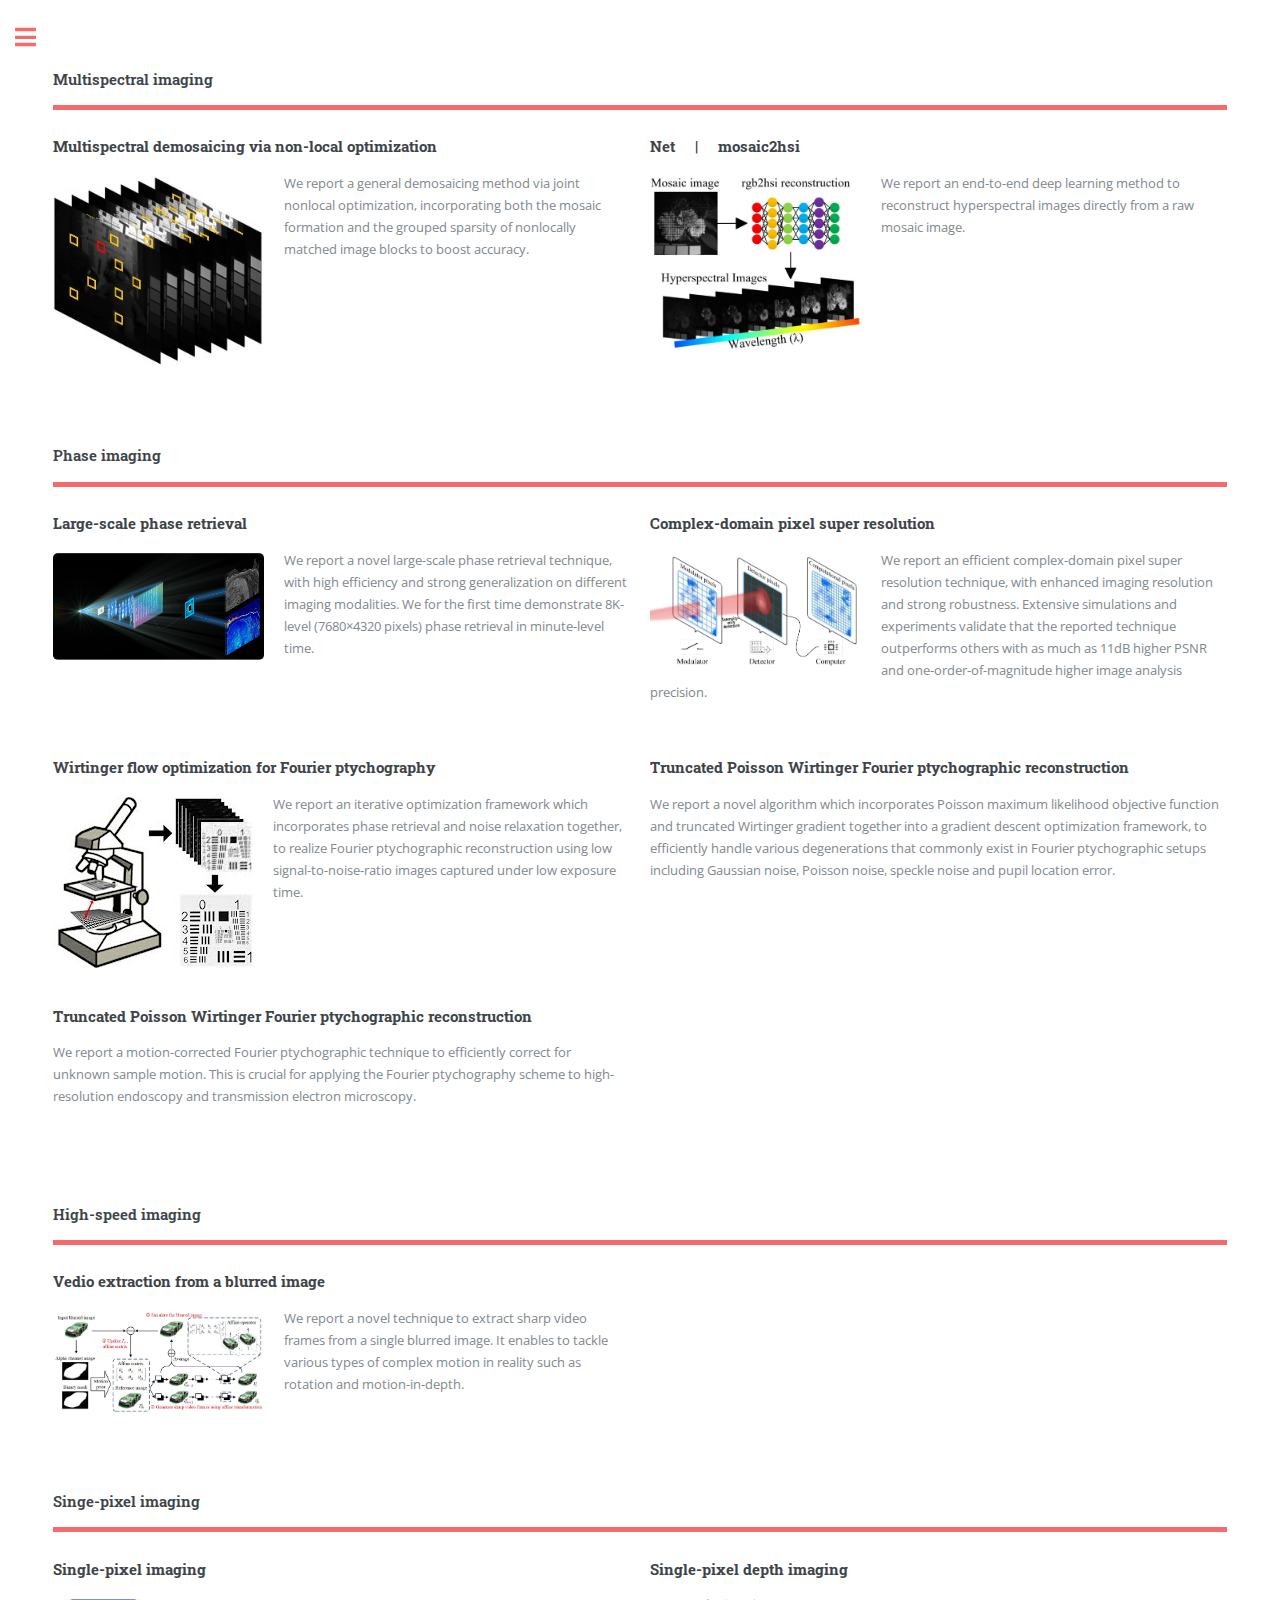
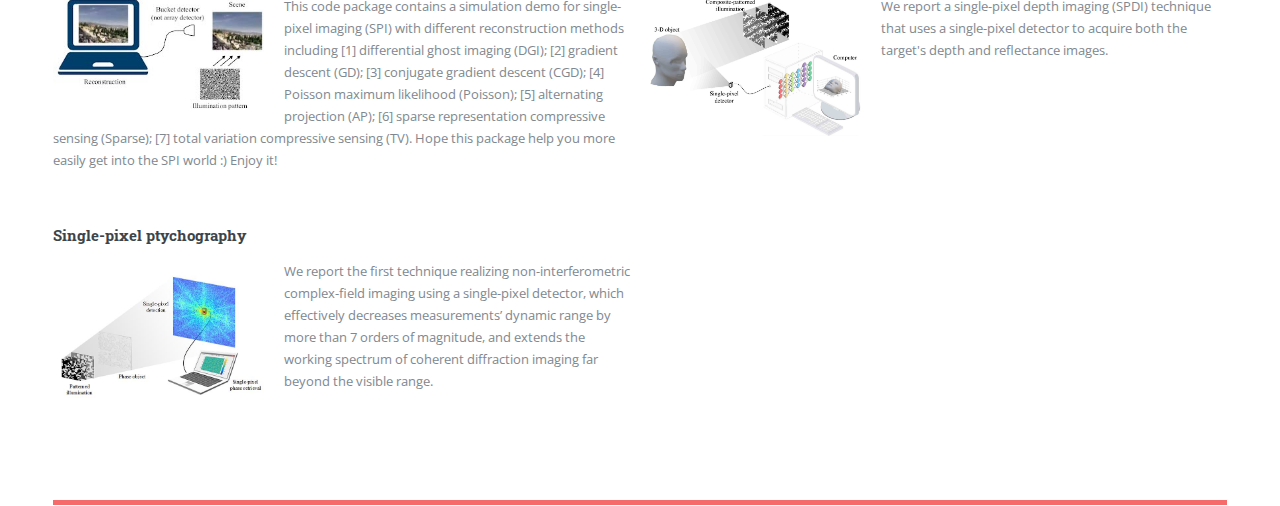
==== codes.html @ 311e607f "code" ====
<!DOCTYPE HTML>
<!--
	Editorial by HTML5 UP
	html5up.net | @ajlkn
	Free for personal and commercial use under the CCA 3.0 license (html5up.net/license)
-->
<html>
	<head>
		<title>Computational Sensing Lab - Codes</title>
		<meta charset="utf-8" />
		<meta name="viewport" content="width=device-width, initial-scale=1, user-scalable=no" />
		<link rel="stylesheet" href="assets/css/main.css" />
	</head>
	<body class="is-preload">

		<!-- Wrapper -->
			<div id="wrapper">

				<!-- Main -->
					<div id="main">
						<div class="inner">

							<!-- Header -->
								<header id="header">
									<a class="logo"><strong>Multispectral imaging</strong></a>
								</header>		
							
							
										<div class="row">
											<div class="col-6 col-12-medium">
													<p>
													<h4><a href="https://github.com/bianlab/nonlocal-demosaicing">Multispectral demosaicing via non-local optimization</a></h4>
													<span class="image left"><img src="images/codes/nonlocal.jpg" alt="" /></span>													
													We report a general demosaicing method via joint nonlocal optimization, incorporating both the mosaic formation and the grouped sparsity of nonlocally matched image blocks to boost accuracy.
													</p>
											</div>
											<div class="col-6 col-12-medium">
													<p>
													<h4>Net &nbsp &nbsp | &nbsp &nbsp <a href="https://github.com/bianlab/mosaic2hsi">mosaic2hsi</a></h4>
													<span class="image left"><img src="images/codes/mosaic2hsi.jpg" alt="" /></span>
													We report an end-to-end deep learning method to reconstruct hyperspectral images directly from a raw mosaic image.
													</p>
											</div>
											
										</div>									
							
							
							<!-- Header -->
								<header id="header">
									<a class="logo"><strong>Phase imaging</strong></a>
								</header>		
							
							
										<div class="row">
											<div class="col-6 col-12-medium">
													<p>
													<h4><a href="https://github.com/bianlab/large-scale-phase-retrieval">Large-scale phase retrieval</a></h4>
													<span class="image left"><img src="images/codes/LPR.png" alt="" /></span>													
													We report a novel large-scale phase retrieval technique, with high efficiency and strong generalization on different imaging modalities. We for the first time demonstrate 8K-level (7680×4320 pixels) phase retrieval in minute-level time.
													</p>
											</div>
											<div class="col-6 col-12-medium">
													<p>
													<h4><a href="https://github.com/bianlab/psr">Complex-domain pixel super resolution</a></h4>
													<span class="image left"><img src="images/codes/PSR.jpg" alt="" /></span>													
													We report an efficient complex-domain pixel super resolution technique, with enhanced imaging resolution and strong robustness. Extensive simulations and experiments validate that the reported technique outperforms others with as much as 11dB higher PSNR and one-order-of-magnitude higher image analysis precision.
													</p>
											</div>
											<div class="col-6 col-12-medium">
													<p>
													<h4><a href="https://github.com/bianlab/WFP">Wirtinger flow optimization for Fourier ptychography</a></h4>
													<span class="image left"><img src="images/codes/FPM.jpg" alt="" /></span>													
													We report an iterative optimization framework which incorporates phase retrieval and noise relaxation together, to realize Fourier ptychographic reconstruction using low signal-to-noise-ratio images captured under low exposure time.
													</p>
											</div>
											<div class="col-6 col-12-medium">
													<p>
													<h4><a href="https://github.com/bianlab/TPWFP">Truncated Poisson Wirtinger Fourier ptychographic reconstruction</a></h4>
													We report a novel algorithm which incorporates Poisson maximum likelihood objective function and truncated Wirtinger gradient together into a gradient descent optimization framework, to efficiently handle various degenerations that commonly exist in Fourier ptychographic setups including Gaussian noise, Poisson noise, speckle noise and pupil location error.
													</p>
											</div>
											<div class="col-6 col-12-medium">
													<p>
													<h4><a href="https://github.com/bianlab/mcFP">Truncated Poisson Wirtinger Fourier ptychographic reconstruction</a></h4>
													We report a motion-corrected Fourier ptychographic technique to efficiently correct for unknown sample motion. This is crucial for applying the Fourier ptychography scheme to high-resolution endoscopy and transmission electron microscopy.
													</p>
											</div>
											
										</div>				
							
							
							
							
							<!-- Header -->
								<header id="header">
									<a class="logo"><strong>High-speed imaging</strong></a>
								</header>		
							
							
										<div class="row">
											<div class="col-6 col-12-medium">
													<p>
													<h4><a href="https://github.com/bianlab/blur2video">Vedio extraction from a blurred image</a></h4>
													<span class="image left"><img src="images/codes/blur2video.jpg" alt="" /></span>													
													We report a novel technique to extract sharp video frames from a single blurred image. It enables to tackle various types of complex motion in reality such as rotation and motion-in-depth.
													</p>
											</div>
											
											
										</div>				
										
										
										
							
							
							<!-- Header -->
								<header id="header">
									<a class="logo"><strong>Singe-pixel imaging</strong></a>
								</header>		
							
							
										<div class="row">
											<div class="col-6 col-12-medium">
													<p>
													<h4><a href="https://github.com/bianlab/SPI">Single-pixel imaging</a></h4>
													<span class="image left"><img src="images/codes/SPI.jpg" alt="" /></span>													
													This code package contains a simulation demo for single-pixel imaging (SPI) with different reconstruction methods including 
													[1] differential ghost imaging (DGI); 
													[2] gradient descent (GD); 
													[3] conjugate gradient descent (CGD); 
													[4] Poisson maximum likelihood (Poisson); 
													[5] alternating projection (AP); 
													[6] sparse representation compressive sensing (Sparse); 
													[7] total variation compressive sensing (TV). 
													Hope this package help you more easily get into the SPI world :) Enjoy it!
													</p>
											</div>
											<div class="col-6 col-12-medium">
													<p>
													<h4><a href="https://github.com/bianlab/single-pixel-depth-imaging">Single-pixel depth imaging</a></h4>
													<span class="image left"><img src="images/codes/SPDI.jpg" alt="" /></span>													
													We report a single-pixel depth imaging (SPDI) technique that uses a single-pixel detector to acquire both the target's depth and reflectance images.
													</p>
											</div>
											<div class="col-6 col-12-medium">
													<p>
													<h4><a href="https://github.com/bianlab/single-pixel-ptychography">Single-pixel ptychography</a></h4>
													<span class="image left"><img src="images/codes/SPY.jpg" alt="" /></span>													
													We report the first technique realizing non-interferometric complex-field imaging using a single-pixel detector, which effectively decreases measurements’ dynamic range by more than 7 orders of magnitude, and extends the working spectrum of coherent diffraction imaging far beyond the visible range.
													</p>
											</div>
											
										</div>
										
										
							<!-- Header -->
								<header id="header">
									<a class="logo"><strong></strong></a>
								</header>



							<!--
									<hr class="major" />

									<h2>Conference</h2>
									<p>Lorem ipsum dolor sit amet, consectetur adipiscing elit. Duis dapibus rutrum facilisis. Class aptent taciti sociosqu ad litora torquent per conubia nostra, per inceptos himenaeos. Etiam tristique libero eu nibh porttitor fermentum. Nullam venenatis erat id vehicula viverra. Nunc ultrices eros ut ultricies condimentum. Mauris risus lacus, blandit sit amet venenatis non, bibendum vitae dolor. Nunc lorem mauris, fringilla in aliquam at, euismod in lectus. Pellentesque habitant morbi tristique senectus et netus et malesuada fames ac turpis egestas. In non lorem sit amet elit placerat maximus. Pellentesque aliquam maximus risus, vel sed vehicula.</p>
									<p>Interdum et malesuada fames ac ante ipsum primis in faucibus. Pellentesque venenatis dolor imperdiet dolor mattis sagittis. Praesent rutrum sem diam, vitae egestas enim auctor sit amet. Pellentesque leo mauris, consectetur id ipsum sit amet, fersapien risus, commodo eget turpis at, elementum convallis elit. Pellentesque enim turpis, hendrerit tristique lorem ipsum dolor.</p>

									<hr class="major" />

									<h2>Lorem aliquam bibendum</h2>
									<p>Donec eget ex magna. Interdum et malesuada fames ac ante ipsum primis in faucibus. Pellentesque venenatis dolor imperdiet dolor mattis sagittis. Praesent rutrum sem diam, vitae egestas enim auctor sit amet. Pellentesque leo mauris, consectetur id ipsum sit amet, fergiat. Pellentesque in mi eu massa lacinia malesuada et a elit. Donec urna ex, lacinia in purus ac, pretium pulvinar mauris. Curabitur sapien risus, commodo eget turpis at, elementum convallis elit. Pellentesque enim turpis, hendrerit.</p>
									<p>Lorem ipsum dolor sit amet, consectetur adipiscing elit. Duis dapibus rutrum facilisis. Class aptent taciti sociosqu ad litora torquent per conubia nostra, per inceptos himenaeos. Etiam tristique libero eu nibh porttitor fermentum. Nullam venenatis erat id vehicula viverra. Nunc ultrices eros ut ultricies condimentum. Mauris risus lacus, blandit sit amet venenatis non, bibendum vitae dolor. Nunc lorem mauris, fringilla in aliquam at, euismod in lectus. Pellentesque habitant morbi tristique senectus et netus et malesuada fames ac turpis egestas. In non lorem sit amet elit placerat maximus. Pellentesque aliquam maximus risus, vel sed vehicula.</p>
							-->
						</div>
					</div>

				<!-- Sidebar -->
					<div id="sidebar">
						<div class="inner">

							<!-- Menu -->
								<nav id="menu">
									<header class="major">
										<h2>Menu</h2>
									</header>
									<ul>
										<li><a href="index.html">Home</a></li>										
										<li><a href="members.html">Members</a></li>
										<!--<li>
											<span class="opener">Projects</span>
											<ul>
												<li><a href="projects_multiscale.html">Multi-scale imaging</a></li>
												<li><a href="projects_hyperspectral.html">Hyperspectral imaging</a></li>
												<li><a href="projects_phase.html">Phase imaging</a></li>
												<li><a href="projects_highspeed.html">High-speed imaging</a></li>												
												<li><a href="projects_nonimaging.html">Non-imaging sensing</a></li>
											</ul>
										</li>-->
										<li><a href="publications.html">Publications</a></li>
										<li><a href="codes.html">Codes</a></li>
									</ul>
								</nav>
							
							
							<!-- Section -->
								<section>
									<header class="major">
										<h2>Contact</h2>
									</header>									
									<ul class="contact">
										<li class="icon solid fa-envelope">bian at bit.edu.cn</li>
										<!-- <li class="icon solid fa-phone">(+86) 010-68911718</li> -->
										<li class="icon solid fa-home">Building #4, Beijing Institute of Technology<br />
										Beijing 100081, China</li>
									</ul>
								</section>

							<!-- Footer -->
								<footer id="footer">
									<a href='https://clustrmaps.com/site/1b4c7'  title='Visit tracker'><img src='//clustrmaps.com/map_v2.png?cl=0e1633&w=a&t=n&d=pToUoT7Vp5zlCC-NZZdKojNgLoQ861wgF73bgdXX_YY&co=0b4975&ct=cdd4d9'/></a>
									<p class="copyright">&copy; Bian Lab. All rights reserved.</p>
								</footer>

						</div>
					</div>

			</div>

		<!-- Scripts -->
			<script src="assets/js/jquery.min.js"></script>
			<script src="assets/js/browser.min.js"></script>
			<script src="assets/js/breakpoints.min.js"></script>
			<script src="assets/js/util.js"></script>
			<script src="assets/js/main.js"></script>

	</body>
</html>
---- assets/css/main.css ----
@import url(fontawesome-all.min.css);
@import url("https://fonts.googleapis.com/css?family=Open+Sans:400,600,400italic,600italic|Roboto+Slab:400,700");
/*
	Editorial by HTML5 UP
	html5up.net | @ajlkn
	Free for personal and commercial use under the CCA 3.0 license (html5up.net/license)
*/
html, body, div, span, applet, object,
iframe, h1, h2, h3, h4, h5, h6, p, blockquote,
pre, a, abbr, acronym, address, big, cite,
code, del, dfn, em, img, ins, kbd, q, s, samp,
small, strike, strong, sub, sup, tt, var, b,
u, i, center, dl, dt, dd, ol, ul, li, fieldset,
form, label, legend, table, caption, tbody,
tfoot, thead, tr, th, td, article, aside,
canvas, details, embed, figure, figcaption,
footer, header, hgroup, menu, nav, output, ruby,
section, summary, time, mark, audio, video {
  margin: 0;
  padding: 0;
  border: 0;
  font-size: 100%;
  font: inherit;
  vertical-align: baseline; }

article, aside, details, figcaption, figure,
footer, header, hgroup, menu, nav, section {
  display: block; }

body {
  line-height: 1; }

ol, ul {
  list-style: none; }

blockquote, q {
  quotes: none; }
  blockquote:before, blockquote:after, q:before, q:after {
    content: '';
    content: none; }

table {
  border-collapse: collapse;
  border-spacing: 0; }

body {
  -webkit-text-size-adjust: none; }

mark {
  background-color: transparent;
  color: inherit; }

input::-moz-focus-inner {
  border: 0;
  padding: 0; }

input, select, textarea {
  -moz-appearance: none;
  -webkit-appearance: none;
  -ms-appearance: none;
  appearance: none; }

/* Basic */
@-ms-viewport {
  width: device-width; }

body {
  -ms-overflow-style: scrollbar; }

@media screen and (max-width: 480px) {
  html, body {
    min-width: 320px; } }

html {
  box-sizing: border-box; }

*, *:before, *:after {
  box-sizing: inherit; }

body {
  background: #ffffff; }
  body.is-preload *, body.is-preload *:before, body.is-preload *:after, body.is-resizing *, body.is-resizing *:before, body.is-resizing *:after {
    -moz-animation: none !important;
    -webkit-animation: none !important;
    -ms-animation: none !important;
    animation: none !important;
    -moz-transition: none !important;
    -webkit-transition: none !important;
    -ms-transition: none !important;
    transition: none !important; }

/* Type */
body, input, select, textarea {
  color: #7f888f;
  font-family: "Open Sans", sans-serif;
  font-size: 13pt;
  font-weight: 400;
  line-height: 1.65; }
  @media screen and (max-width: 1680px) {
    body, input, select, textarea {
      font-size: 11pt; } }
  @media screen and (max-width: 1280px) {
    body, input, select, textarea {
      font-size: 10pt; } }
  @media screen and (max-width: 360px) {
    body, input, select, textarea {
      font-size: 9pt; } }

a {
  -moz-transition: color 0.2s ease-in-out, border-bottom-color 0.2s ease-in-out;
  -webkit-transition: color 0.2s ease-in-out, border-bottom-color 0.2s ease-in-out;
  -ms-transition: color 0.2s ease-in-out, border-bottom-color 0.2s ease-in-out;
  transition: color 0.2s ease-in-out, border-bottom-color 0.2s ease-in-out;
  border-bottom: dotted 1px;
  color: #f56a6a;
  text-decoration: none; }
  a:hover {
    border-bottom-color: #f56a6a;
    color: #f56a6a !important; }
    a:hover strong {
      color: inherit; }

strong, b {
  color: #3d4449;
  font-weight: 600; }

em, i {
  font-style: italic; }

p {
  margin: 0 0 2em 0; }

h1, h2, h3, h4, h5, h6 {
  color: #3d4449;
  font-family: "Roboto Slab", serif;
  font-weight: 700;
  line-height: 1.5;
  margin: 0 0 1em 0; }
  h1 a, h2 a, h3 a, h4 a, h5 a, h6 a {
    color: inherit;
    text-decoration: none;
    border-bottom: 0; }

h1 {
  font-size: 4em;
  margin: 0 0 0.5em 0;
  line-height: 1.3; }

h2 {
  font-size: 1.75em; }

h3 {
  font-size: 1.25em; }

h4 {
  font-size: 1.1em; }

h5 {
  font-size: 0.9em; }

h6 {
  font-size: 0.7em; }

@media screen and (max-width: 1680px) {
  h1 {
    font-size: 3.5em; } }

@media screen and (max-width: 980px) {
  h1 {
    font-size: 3.25em; } }

@media screen and (max-width: 736px) {
  h1 {
    font-size: 2em;
    line-height: 1.4; }
  h2 {
    font-size: 1.5em; } }

sub {
  font-size: 0.8em;
  position: relative;
  top: 0.5em; }

sup {
  font-size: 0.8em;
  position: relative;
  top: -0.5em; }

blockquote {
  border-left: solid 3px rgba(210, 215, 217, 0.75);
  font-style: italic;
  margin: 0 0 2em 0;
  padding: 0.5em 0 0.5em 2em; }

code {
  background: rgba(230, 235, 237, 0.25);
  border-radius: 0.375em;
  border: solid 1px rgba(210, 215, 217, 0.75);
  font-family: "Courier New", monospace;
  font-size: 0.9em;
  margin: 0 0.25em;
  padding: 0.25em 0.65em; }

pre {
  -webkit-overflow-scrolling: touch;
  font-family: "Courier New", monospace;
  font-size: 0.9em;
  margin: 0 0 2em 0; }
  pre code {
    display: block;
    line-height: 1.75;
    padding: 1em 1.5em;
    overflow-x: auto; }

hr {
  border: 0;
  border-bottom: solid 1px rgba(210, 215, 217, 0.75);
  margin: 2em 0; }
  hr.major {
    margin: 3em 0; }

.align-left {
  text-align: left; }

.align-center {
  text-align: center; }

.align-right {
  text-align: right; }

/* Row */
.row {
  display: flex;
  flex-wrap: wrap;
  box-sizing: border-box;
  align-items: stretch; }
  .row > * {
    box-sizing: border-box; }
  .row.gtr-uniform > * > :last-child {
    margin-bottom: 0; }
  .row.aln-left {
    justify-content: flex-start; }
  .row.aln-center {
    justify-content: center; }
  .row.aln-right {
    justify-content: flex-end; }
  .row.aln-top {
    align-items: flex-start; }
  .row.aln-middle {
    align-items: center; }
  .row.aln-bottom {
    align-items: flex-end; }
  .row > .imp {
    order: -1; }
  .row > .col-1 {
    width: 8.33333%; }
  .row > .off-1 {
    margin-left: 8.33333%; }
  .row > .col-2 {
    width: 16.66667%; }
  .row > .off-2 {
    margin-left: 16.66667%; }
  .row > .col-3 {
    width: 25%; }
  .row > .off-3 {
    margin-left: 25%; }
  .row > .col-4 {
    width: 33.33333%; }
  .row > .off-4 {
    margin-left: 33.33333%; }
  .row > .col-5 {
    width: 41.66667%; }
  .row > .off-5 {
    margin-left: 41.66667%; }
  .row > .col-6 {
    width: 50%; }
  .row > .off-6 {
    margin-left: 50%; }
  .row > .col-7 {
    width: 58.33333%; }
  .row > .off-7 {
    margin-left: 58.33333%; }
  .row > .col-8 {
    width: 66.66667%; }
  .row > .off-8 {
    margin-left: 66.66667%; }
  .row > .col-9 {
    width: 75%; }
  .row > .off-9 {
    margin-left: 75%; }
  .row > .col-10 {
    width: 83.33333%; }
  .row > .off-10 {
    margin-left: 83.33333%; }
  .row > .col-11 {
    width: 91.66667%; }
  .row > .off-11 {
    margin-left: 91.66667%; }
  .row > .col-12 {
    width: 100%; }
  .row > .off-12 {
    margin-left: 100%; }
  .row.gtr-0 {
    margin-top: 0;
    margin-left: 0em; }
    .row.gtr-0 > * {
      padding: 0 0 0 0em; }
    .row.gtr-0.gtr-uniform {
      margin-top: 0em; }
      .row.gtr-0.gtr-uniform > * {
        padding-top: 0em; }
  .row.gtr-25 {
    margin-top: 0;
    margin-left: -0.375em; }
    .row.gtr-25 > * {
      padding: 0 0 0 0.375em; }
    .row.gtr-25.gtr-uniform {
      margin-top: -0.375em; }
      .row.gtr-25.gtr-uniform > * {
        padding-top: 0.375em; }
  .row.gtr-50 {
    margin-top: 0;
    margin-left: -0.75em; }
    .row.gtr-50 > * {
      padding: 0 0 0 0.75em; }
    .row.gtr-50.gtr-uniform {
      margin-top: -0.75em; }
      .row.gtr-50.gtr-uniform > * {
        padding-top: 0.75em; }
  .row {
    margin-top: 0;
    margin-left: -1.5em; }
    .row > * {
      padding: 0 0 0 1.5em; }
    .row.gtr-uniform {
      margin-top: -1.5em; }
      .row.gtr-uniform > * {
        padding-top: 1.5em; }
  .row.gtr-150 {
    margin-top: 0;
    margin-left: -2.25em; }
    .row.gtr-150 > * {
      padding: 0 0 0 2.25em; }
    .row.gtr-150.gtr-uniform {
      margin-top: -2.25em; }
      .row.gtr-150.gtr-uniform > * {
        padding-top: 2.25em; }
  .row.gtr-200 {
    margin-top: 0;
    margin-left: -3em; }
    .row.gtr-200 > * {
      padding: 0 0 0 3em; }
    .row.gtr-200.gtr-uniform {
      margin-top: -3em; }
      .row.gtr-200.gtr-uniform > * {
        padding-top: 3em; }
  @media screen and (max-width: 1680px) {
    .row {
      display: flex;
      flex-wrap: wrap;
      box-sizing: border-box;
      align-items: stretch; }
      .row > * {
        box-sizing: border-box; }
      .row.gtr-uniform > * > :last-child {
        margin-bottom: 0; }
      .row.aln-left {
        justify-content: flex-start; }
      .row.aln-center {
        justify-content: center; }
      .row.aln-right {
        justify-content: flex-end; }
      .row.aln-top {
        align-items: flex-start; }
      .row.aln-middle {
        align-items: center; }
      .row.aln-bottom {
        align-items: flex-end; }
      .row > .imp-xlarge {
        order: -1; }
      .row > .col-1-xlarge {
        width: 8.33333%; }
      .row > .off-1-xlarge {
        margin-left: 8.33333%; }
      .row > .col-2-xlarge {
        width: 16.66667%; }
      .row > .off-2-xlarge {
        margin-left: 16.66667%; }
      .row > .col-3-xlarge {
        width: 25%; }
      .row > .off-3-xlarge {
        margin-left: 25%; }
      .row > .col-4-xlarge {
        width: 33.33333%; }
      .row > .off-4-xlarge {
        margin-left: 33.33333%; }
      .row > .col-5-xlarge {
        width: 41.66667%; }
      .row > .off-5-xlarge {
        margin-left: 41.66667%; }
      .row > .col-6-xlarge {
        width: 50%; }
      .row > .off-6-xlarge {
        margin-left: 50%; }
      .row > .col-7-xlarge {
        width: 58.33333%; }
      .row > .off-7-xlarge {
        margin-left: 58.33333%; }
      .row > .col-8-xlarge {
        width: 66.66667%; }
      .row > .off-8-xlarge {
        margin-left: 66.66667%; }
      .row > .col-9-xlarge {
        width: 75%; }
      .row > .off-9-xlarge {
        margin-left: 75%; }
      .row > .col-10-xlarge {
        width: 83.33333%; }
      .row > .off-10-xlarge {
        margin-left: 83.33333%; }
      .row > .col-11-xlarge {
        width: 91.66667%; }
      .row > .off-11-xlarge {
        margin-left: 91.66667%; }
      .row > .col-12-xlarge {
        width: 100%; }
      .row > .off-12-xlarge {
        margin-left: 100%; }
      .row.gtr-0 {
        margin-top: 0;
        margin-left: 0em; }
        .row.gtr-0 > * {
          padding: 0 0 0 0em; }
        .row.gtr-0.gtr-uniform {
          margin-top: 0em; }
          .row.gtr-0.gtr-uniform > * {
            padding-top: 0em; }
      .row.gtr-25 {
        margin-top: 0;
        margin-left: -0.375em; }
        .row.gtr-25 > * {
          padding: 0 0 0 0.375em; }
        .row.gtr-25.gtr-uniform {
          margin-top: -0.375em; }
          .row.gtr-25.gtr-uniform > * {
            padding-top: 0.375em; }
      .row.gtr-50 {
        margin-top: 0;
        margin-left: -0.75em; }
        .row.gtr-50 > * {
          padding: 0 0 0 0.75em; }
        .row.gtr-50.gtr-uniform {
          margin-top: -0.75em; }
          .row.gtr-50.gtr-uniform > * {
            padding-top: 0.75em; }
      .row {
        margin-top: 0;
        margin-left: -1.5em; }
        .row > * {
          padding: 0 0 0 1.5em; }
        .row.gtr-uniform {
          margin-top: -1.5em; }
          .row.gtr-uniform > * {
            padding-top: 1.5em; }
      .row.gtr-150 {
        margin-top: 0;
        margin-left: -2.25em; }
        .row.gtr-150 > * {
          padding: 0 0 0 2.25em; }
        .row.gtr-150.gtr-uniform {
          margin-top: -2.25em; }
          .row.gtr-150.gtr-uniform > * {
            padding-top: 2.25em; }
      .row.gtr-200 {
        margin-top: 0;
        margin-left: -3em; }
        .row.gtr-200 > * {
          padding: 0 0 0 3em; }
        .row.gtr-200.gtr-uniform {
          margin-top: -3em; }
          .row.gtr-200.gtr-uniform > * {
            padding-top: 3em; } }
  @media screen and (max-width: 1280px) {
    .row {
      display: flex;
      flex-wrap: wrap;
      box-sizing: border-box;
      align-items: stretch; }
      .row > * {
        box-sizing: border-box; }
      .row.gtr-uniform > * > :last-child {
        margin-bottom: 0; }
      .row.aln-left {
        justify-content: flex-start; }
      .row.aln-center {
        justify-content: center; }
      .row.aln-right {
        justify-content: flex-end; }
      .row.aln-top {
        align-items: flex-start; }
      .row.aln-middle {
        align-items: center; }
      .row.aln-bottom {
        align-items: flex-end; }
      .row > .imp-large {
        order: -1; }
      .row > .col-1-large {
        width: 8.33333%; }
      .row > .off-1-large {
        margin-left: 8.33333%; }
      .row > .col-2-large {
        width: 16.66667%; }
      .row > .off-2-large {
        margin-left: 16.66667%; }
      .row > .col-3-large {
        width: 25%; }
      .row > .off-3-large {
        margin-left: 25%; }
      .row > .col-4-large {
        width: 33.33333%; }
      .row > .off-4-large {
        margin-left: 33.33333%; }
      .row > .col-5-large {
        width: 41.66667%; }
      .row > .off-5-large {
        margin-left: 41.66667%; }
      .row > .col-6-large {
        width: 50%; }
      .row > .off-6-large {
        margin-left: 50%; }
      .row > .col-7-large {
        width: 58.33333%; }
      .row > .off-7-large {
        margin-left: 58.33333%; }
      .row > .col-8-large {
        width: 66.66667%; }
      .row > .off-8-large {
        margin-left: 66.66667%; }
      .row > .col-9-large {
        width: 75%; }
      .row > .off-9-large {
        margin-left: 75%; }
      .row > .col-10-large {
        width: 83.33333%; }
      .row > .off-10-large {
        margin-left: 83.33333%; }
      .row > .col-11-large {
        width: 91.66667%; }
      .row > .off-11-large {
        margin-left: 91.66667%; }
      .row > .col-12-large {
        width: 100%; }
      .row > .off-12-large {
        margin-left: 100%; }
      .row.gtr-0 {
        margin-top: 0;
        margin-left: 0em; }
        .row.gtr-0 > * {
          padding: 0 0 0 0em; }
        .row.gtr-0.gtr-uniform {
          margin-top: 0em; }
          .row.gtr-0.gtr-uniform > * {
            padding-top: 0em; }
      .row.gtr-25 {
        margin-top: 0;
        margin-left: -0.375em; }
        .row.gtr-25 > * {
          padding: 0 0 0 0.375em; }
        .row.gtr-25.gtr-uniform {
          margin-top: -0.375em; }
          .row.gtr-25.gtr-uniform > * {
            padding-top: 0.375em; }
      .row.gtr-50 {
        margin-top: 0;
        margin-left: -0.75em; }
        .row.gtr-50 > * {
          padding: 0 0 0 0.75em; }
        .row.gtr-50.gtr-uniform {
          margin-top: -0.75em; }
          .row.gtr-50.gtr-uniform > * {
            padding-top: 0.75em; }
      .row {
        margin-top: 0;
        margin-left: -1.5em; }
        .row > * {
          padding: 0 0 0 1.5em; }
        .row.gtr-uniform {
          margin-top: -1.5em; }
          .row.gtr-uniform > * {
            padding-top: 1.5em; }
      .row.gtr-150 {
        margin-top: 0;
        margin-left: -2.25em; }
        .row.gtr-150 > * {
          padding: 0 0 0 2.25em; }
        .row.gtr-150.gtr-uniform {
          margin-top: -2.25em; }
          .row.gtr-150.gtr-uniform > * {
            padding-top: 2.25em; }
      .row.gtr-200 {
        margin-top: 0;
        margin-left: -3em; }
        .row.gtr-200 > * {
          padding: 0 0 0 3em; }
        .row.gtr-200.gtr-uniform {
          margin-top: -3em; }
          .row.gtr-200.gtr-uniform > * {
            padding-top: 3em; } }
  @media screen and (max-width: 980px) {
    .row {
      display: flex;
      flex-wrap: wrap;
      box-sizing: border-box;
      align-items: stretch; }
      .row > * {
        box-sizing: border-box; }
      .row.gtr-uniform > * > :last-child {
        margin-bottom: 0; }
      .row.aln-left {
        justify-content: flex-start; }
      .row.aln-center {
        justify-content: center; }
      .row.aln-right {
        justify-content: flex-end; }
      .row.aln-top {
        align-items: flex-start; }
      .row.aln-middle {
        align-items: center; }
      .row.aln-bottom {
        align-items: flex-end; }
      .row > .imp-medium {
        order: -1; }
      .row > .col-1-medium {
        width: 8.33333%; }
      .row > .off-1-medium {
        margin-left: 8.33333%; }
      .row > .col-2-medium {
        width: 16.66667%; }
      .row > .off-2-medium {
        margin-left: 16.66667%; }
      .row > .col-3-medium {
        width: 25%; }
      .row > .off-3-medium {
        margin-left: 25%; }
      .row > .col-4-medium {
        width: 33.33333%; }
      .row > .off-4-medium {
        margin-left: 33.33333%; }
      .row > .col-5-medium {
        width: 41.66667%; }
      .row > .off-5-medium {
        margin-left: 41.66667%; }
      .row > .col-6-medium {
        width: 50%; }
      .row > .off-6-medium {
        margin-left: 50%; }
      .row > .col-7-medium {
        width: 58.33333%; }
      .row > .off-7-medium {
        margin-left: 58.33333%; }
      .row > .col-8-medium {
        width: 66.66667%; }
      .row > .off-8-medium {
        margin-left: 66.66667%; }
      .row > .col-9-medium {
        width: 75%; }
      .row > .off-9-medium {
        margin-left: 75%; }
      .row > .col-10-medium {
        width: 83.33333%; }
      .row > .off-10-medium {
        margin-left: 83.33333%; }
      .row > .col-11-medium {
        width: 91.66667%; }
      .row > .off-11-medium {
        margin-left: 91.66667%; }
      .row > .col-12-medium {
        width: 100%; }
      .row > .off-12-medium {
        margin-left: 100%; }
      .row.gtr-0 {
        margin-top: 0;
        margin-left: 0em; }
        .row.gtr-0 > * {
          padding: 0 0 0 0em; }
        .row.gtr-0.gtr-uniform {
          margin-top: 0em; }
          .row.gtr-0.gtr-uniform > * {
            padding-top: 0em; }
      .row.gtr-25 {
        margin-top: 0;
        margin-left: -0.375em; }
        .row.gtr-25 > * {
          padding: 0 0 0 0.375em; }
        .row.gtr-25.gtr-uniform {
          margin-top: -0.375em; }
          .row.gtr-25.gtr-uniform > * {
            padding-top: 0.375em; }
      .row.gtr-50 {
        margin-top: 0;
        margin-left: -0.75em; }
        .row.gtr-50 > * {
          padding: 0 0 0 0.75em; }
        .row.gtr-50.gtr-uniform {
          margin-top: -0.75em; }
          .row.gtr-50.gtr-uniform > * {
            padding-top: 0.75em; }
      .row {
        margin-top: 0;
        margin-left: -1.5em; }
        .row > * {
          padding: 0 0 0 1.5em; }
        .row.gtr-uniform {
          margin-top: -1.5em; }
          .row.gtr-uniform > * {
            padding-top: 1.5em; }
      .row.gtr-150 {
        margin-top: 0;
        margin-left: -2.25em; }
        .row.gtr-150 > * {
          padding: 0 0 0 2.25em; }
        .row.gtr-150.gtr-uniform {
          margin-top: -2.25em; }
          .row.gtr-150.gtr-uniform > * {
            padding-top: 2.25em; }
      .row.gtr-200 {
        margin-top: 0;
        margin-left: -3em; }
        .row.gtr-200 > * {
          padding: 0 0 0 3em; }
        .row.gtr-200.gtr-uniform {
          margin-top: -3em; }
          .row.gtr-200.gtr-uniform > * {
            padding-top: 3em; } }
  @media screen and (max-width: 736px) {
    .row {
      display: flex;
      flex-wrap: wrap;
      box-sizing: border-box;
      align-items: stretch; }
      .row > * {
        box-sizing: border-box; }
      .row.gtr-uniform > * > :last-child {
        margin-bottom: 0; }
      .row.aln-left {
        justify-content: flex-start; }
      .row.aln-center {
        justify-content: center; }
      .row.aln-right {
        justify-content: flex-end; }
      .row.aln-top {
        align-items: flex-start; }
      .row.aln-middle {
        align-items: center; }
      .row.aln-bottom {
        align-items: flex-end; }
      .row > .imp-small {
        order: -1; }
      .row > .col-1-small {
        width: 8.33333%; }
      .row > .off-1-small {
        margin-left: 8.33333%; }
      .row > .col-2-small {
        width: 16.66667%; }
      .row > .off-2-small {
        margin-left: 16.66667%; }
      .row > .col-3-small {
        width: 25%; }
      .row > .off-3-small {
        margin-left: 25%; }
      .row > .col-4-small {
        width: 33.33333%; }
      .row > .off-4-small {
        margin-left: 33.33333%; }
      .row > .col-5-small {
        width: 41.66667%; }
      .row > .off-5-small {
        margin-left: 41.66667%; }
      .row > .col-6-small {
        width: 50%; }
      .row > .off-6-small {
        margin-left: 50%; }
      .row > .col-7-small {
        width: 58.33333%; }
      .row > .off-7-small {
        margin-left: 58.33333%; }
      .row > .col-8-small {
        width: 66.66667%; }
      .row > .off-8-small {
        margin-left: 66.66667%; }
      .row > .col-9-small {
        width: 75%; }
      .row > .off-9-small {
        margin-left: 75%; }
      .row > .col-10-small {
        width: 83.33333%; }
      .row > .off-10-small {
        margin-left: 83.33333%; }
      .row > .col-11-small {
        width: 91.66667%; }
      .row > .off-11-small {
        margin-left: 91.66667%; }
      .row > .col-12-small {
        width: 100%; }
      .row > .off-12-small {
        margin-left: 100%; }
      .row.gtr-0 {
        margin-top: 0;
        margin-left: 0em; }
        .row.gtr-0 > * {
          padding: 0 0 0 0em; }
        .row.gtr-0.gtr-uniform {
          margin-top: 0em; }
          .row.gtr-0.gtr-uniform > * {
            padding-top: 0em; }
      .row.gtr-25 {
        margin-top: 0;
        margin-left: -0.375em; }
        .row.gtr-25 > * {
          padding: 0 0 0 0.375em; }
        .row.gtr-25.gtr-uniform {
          margin-top: -0.375em; }
          .row.gtr-25.gtr-uniform > * {
            padding-top: 0.375em; }
      .row.gtr-50 {
        margin-top: 0;
        margin-left: -0.75em; }
        .row.gtr-50 > * {
          padding: 0 0 0 0.75em; }
        .row.gtr-50.gtr-uniform {
          margin-top: -0.75em; }
          .row.gtr-50.gtr-uniform > * {
            padding-top: 0.75em; }
      .row {
        margin-top: 0;
        margin-left: -1.5em; }
        .row > * {
          padding: 0 0 0 1.5em; }
        .row.gtr-uniform {
          margin-top: -1.5em; }
          .row.gtr-uniform > * {
            padding-top: 1.5em; }
      .row.gtr-150 {
        margin-top: 0;
        margin-left: -2.25em; }
        .row.gtr-150 > * {
          padding: 0 0 0 2.25em; }
        .row.gtr-150.gtr-uniform {
          margin-top: -2.25em; }
          .row.gtr-150.gtr-uniform > * {
            padding-top: 2.25em; }
      .row.gtr-200 {
        margin-top: 0;
        margin-left: -3em; }
        .row.gtr-200 > * {
          padding: 0 0 0 3em; }
        .row.gtr-200.gtr-uniform {
          margin-top: -3em; }
          .row.gtr-200.gtr-uniform > * {
            padding-top: 3em; } }
  @media screen and (max-width: 480px) {
    .row {
      display: flex;
      flex-wrap: wrap;
      box-sizing: border-box;
      align-items: stretch; }
      .row > * {
        box-sizing: border-box; }
      .row.gtr-uniform > * > :last-child {
        margin-bottom: 0; }
      .row.aln-left {
        justify-content: flex-start; }
      .row.aln-center {
        justify-content: center; }
      .row.aln-right {
        justify-content: flex-end; }
      .row.aln-top {
        align-items: flex-start; }
      .row.aln-middle {
        align-items: center; }
      .row.aln-bottom {
        align-items: flex-end; }
      .row > .imp-xsmall {
        order: -1; }
      .row > .col-1-xsmall {
        width: 8.33333%; }
      .row > .off-1-xsmall {
        margin-left: 8.33333%; }
      .row > .col-2-xsmall {
        width: 16.66667%; }
      .row > .off-2-xsmall {
        margin-left: 16.66667%; }
      .row > .col-3-xsmall {
        width: 25%; }
      .row > .off-3-xsmall {
        margin-left: 25%; }
      .row > .col-4-xsmall {
        width: 33.33333%; }
      .row > .off-4-xsmall {
        margin-left: 33.33333%; }
      .row > .col-5-xsmall {
        width: 41.66667%; }
      .row > .off-5-xsmall {
        margin-left: 41.66667%; }
      .row > .col-6-xsmall {
        width: 50%; }
      .row > .off-6-xsmall {
        margin-left: 50%; }
      .row > .col-7-xsmall {
        width: 58.33333%; }
      .row > .off-7-xsmall {
        margin-left: 58.33333%; }
      .row > .col-8-xsmall {
        width: 66.66667%; }
      .row > .off-8-xsmall {
        margin-left: 66.66667%; }
      .row > .col-9-xsmall {
        width: 75%; }
      .row > .off-9-xsmall {
        margin-left: 75%; }
      .row > .col-10-xsmall {
        width: 83.33333%; }
      .row > .off-10-xsmall {
        margin-left: 83.33333%; }
      .row > .col-11-xsmall {
        width: 91.66667%; }
      .row > .off-11-xsmall {
        margin-left: 91.66667%; }
      .row > .col-12-xsmall {
        width: 100%; }
      .row > .off-12-xsmall {
        margin-left: 100%; }
      .row.gtr-0 {
        margin-top: 0;
        margin-left: 0em; }
        .row.gtr-0 > * {
          padding: 0 0 0 0em; }
        .row.gtr-0.gtr-uniform {
          margin-top: 0em; }
          .row.gtr-0.gtr-uniform > * {
            padding-top: 0em; }
      .row.gtr-25 {
        margin-top: 0;
        margin-left: -0.375em; }
        .row.gtr-25 > * {
          padding: 0 0 0 0.375em; }
        .row.gtr-25.gtr-uniform {
          margin-top: -0.375em; }
          .row.gtr-25.gtr-uniform > * {
            padding-top: 0.375em; }
      .row.gtr-50 {
        margin-top: 0;
        margin-left: -0.75em; }
        .row.gtr-50 > * {
          padding: 0 0 0 0.75em; }
        .row.gtr-50.gtr-uniform {
          margin-top: -0.75em; }
          .row.gtr-50.gtr-uniform > * {
            padding-top: 0.75em; }
      .row {
        margin-top: 0;
        margin-left: -1.5em; }
        .row > * {
          padding: 0 0 0 1.5em; }
        .row.gtr-uniform {
          margin-top: -1.5em; }
          .row.gtr-uniform > * {
            padding-top: 1.5em; }
      .row.gtr-150 {
        margin-top: 0;
        margin-left: -2.25em; }
        .row.gtr-150 > * {
          padding: 0 0 0 2.25em; }
        .row.gtr-150.gtr-uniform {
          margin-top: -2.25em; }
          .row.gtr-150.gtr-uniform > * {
            padding-top: 2.25em; }
      .row.gtr-200 {
        margin-top: 0;
        margin-left: -3em; }
        .row.gtr-200 > * {
          padding: 0 0 0 3em; }
        .row.gtr-200.gtr-uniform {
          margin-top: -3em; }
          .row.gtr-200.gtr-uniform > * {
            padding-top: 3em; } }

/* Section/Article */
section.special, article.special {
  text-align: center; }

header p {
  font-family: "Roboto Slab", serif;
  font-size: 1em;
  font-weight: 400;
  letter-spacing: 0.075em;
  margin-top: -0.5em;
  text-transform: uppercase; }

header.major > :last-child {
  border-bottom: solid 3px #f56a6a;
  display: inline-block;
  margin: 0 0 2em 0;
  padding: 0 0.75em 0.5em 0; }

header.main > :last-child {
  margin: 0 0 1em 0; }

/* Form */
form {
  margin: 0 0 2em 0; }

label {
  color: #3d4449;
  display: block;
  font-size: 0.9em;
  font-weight: 600;
  margin: 0 0 1em 0; }

input[type="text"],
input[type="password"],
input[type="email"],
input[type="tel"],
input[type="search"],
input[type="url"],
select,
textarea {
  -moz-appearance: none;
  -webkit-appearance: none;
  -ms-appearance: none;
  appearance: none;
  background: #ffffff;
  border-radius: 0.375em;
  border: none;
  border: solid 1px rgba(210, 215, 217, 0.75);
  color: inherit;
  display: block;
  outline: 0;
  padding: 0 1em;
  text-decoration: none;
  width: 100%; }
  input[type="text"]:invalid,
  input[type="password"]:invalid,
  input[type="email"]:invalid,
  input[type="tel"]:invalid,
  input[type="search"]:invalid,
  input[type="url"]:invalid,
  select:invalid,
  textarea:invalid {
    box-shadow: none; }
  input[type="text"]:focus,
  input[type="password"]:focus,
  input[type="email"]:focus,
  input[type="tel"]:focus,
  input[type="search"]:focus,
  input[type="url"]:focus,
  select:focus,
  textarea:focus {
    border-color: #f56a6a;
    box-shadow: 0 0 0 1px #f56a6a; }

select {
  background-image: url("data:image/svg+xml;charset=utf8,%3Csvg xmlns='http://www.w3.org/2000/svg' width='40' height='40' preserveAspectRatio='none' viewBox='0 0 40 40'%3E%3Cpath d='M9.4,12.3l10.4,10.4l10.4-10.4c0.2-0.2,0.5-0.4,0.9-0.4c0.3,0,0.6,0.1,0.9,0.4l3.3,3.3c0.2,0.2,0.4,0.5,0.4,0.9 c0,0.4-0.1,0.6-0.4,0.9L20.7,31.9c-0.2,0.2-0.5,0.4-0.9,0.4c-0.3,0-0.6-0.1-0.9-0.4L4.3,17.3c-0.2-0.2-0.4-0.5-0.4-0.9 c0-0.4,0.1-0.6,0.4-0.9l3.3-3.3c0.2-0.2,0.5-0.4,0.9-0.4S9.1,12.1,9.4,12.3z' fill='rgba(210, 215, 217, 0.75)' /%3E%3C/svg%3E");
  background-size: 1.25em;
  background-repeat: no-repeat;
  background-position: calc(100% - 1em) center;
  height: 2.75em;
  padding-right: 2.75em;
  text-overflow: ellipsis; }
  select option {
    color: #3d4449;
    background: #ffffff; }
  select:focus::-ms-value {
    background-color: transparent; }
  select::-ms-expand {
    display: none; }

input[type="text"],
input[type="password"],
input[type="email"],
input[type="tel"],
input[type="search"],
input[type="url"],
select {
  height: 2.75em; }

textarea {
  padding: 0.75em 1em; }

input[type="checkbox"],
input[type="radio"] {
  -moz-appearance: none;
  -webkit-appearance: none;
  -ms-appearance: none;
  appearance: none;
  display: block;
  float: left;
  margin-right: -2em;
  opacity: 0;
  width: 1em;
  z-index: -1; }
  input[type="checkbox"] + label,
  input[type="radio"] + label {
    text-decoration: none;
    color: #7f888f;
    cursor: pointer;
    display: inline-block;
    font-size: 1em;
    font-weight: 400;
    padding-left: 2.4em;
    padding-right: 0.75em;
    position: relative; }
    input[type="checkbox"] + label:before,
    input[type="radio"] + label:before {
      -moz-osx-font-smoothing: grayscale;
      -webkit-font-smoothing: antialiased;
      display: inline-block;
      font-style: normal;
      font-variant: normal;
      text-rendering: auto;
      line-height: 1;
      text-transform: none !important;
      font-family: 'Font Awesome 5 Free';
      font-weight: 900; }
    input[type="checkbox"] + label:before,
    input[type="radio"] + label:before {
      background: #ffffff;
      border-radius: 0.375em;
      border: solid 1px rgba(210, 215, 217, 0.75);
      content: '';
      display: inline-block;
      font-size: 0.8em;
      height: 2.0625em;
      left: 0;
      line-height: 2.0625em;
      position: absolute;
      text-align: center;
      top: 0;
      width: 2.0625em; }
  input[type="checkbox"]:checked + label:before,
  input[type="radio"]:checked + label:before {
    background: #3d4449;
    border-color: #3d4449;
    color: #ffffff;
    content: '\f00c'; }
  input[type="checkbox"]:focus + label:before,
  input[type="radio"]:focus + label:before {
    border-color: #f56a6a;
    box-shadow: 0 0 0 1px #f56a6a; }

input[type="checkbox"] + label:before {
  border-radius: 0.375em; }

input[type="radio"] + label:before {
  border-radius: 100%; }

::-webkit-input-placeholder {
  color: #9fa3a6 !important;
  opacity: 1.0; }

:-moz-placeholder {
  color: #9fa3a6 !important;
  opacity: 1.0; }

::-moz-placeholder {
  color: #9fa3a6 !important;
  opacity: 1.0; }

:-ms-input-placeholder {
  color: #9fa3a6 !important;
  opacity: 1.0; }

/* Box */
.box {
  border-radius: 0.375em;
  border: solid 1px rgba(210, 215, 217, 0.75);
  margin-bottom: 2em;
  padding: 1.5em; }
  .box > :last-child,
  .box > :last-child > :last-child,
  .box > :last-child > :last-child > :last-child {
    margin-bottom: 0; }
  .box.alt {
    border: 0;
    border-radius: 0;
    padding: 0; }

/* Icon */
.icon {
  text-decoration: none;
  border-bottom: none;
  position: relative; }
  .icon:before {
    -moz-osx-font-smoothing: grayscale;
    -webkit-font-smoothing: antialiased;
    display: inline-block;
    font-style: normal;
    font-variant: normal;
    text-rendering: auto;
    line-height: 1;
    text-transform: none !important;
    font-family: 'Font Awesome 5 Free';
    font-weight: 400; }
  .icon > .label {
    display: none; }
  .icon:before {
    line-height: inherit; }
  .icon.solid:before {
    font-weight: 900; }
  .icon.brands:before {
    font-family: 'Font Awesome 5 Brands'; }

/* Image */
.image {
  border-radius: 0.375em;
  border: 0;
  display: inline-block;
  position: relative; }
  .image img {
    border-radius: 0.375em;
    display: block; }
  .image.left, .image.right {
    max-width: 40%; }
    .image.left img, .image.right img {
      width: 100%; }
  .image.left {
    float: left;
    padding: 0 1.5em 1em 0;
    top: 0.25em; }
  .image.right {
    float: right;
    padding: 0 0 1em 1.5em;
    top: 0.25em; }
  .image.fit {
    display: block;
    margin: 0 0 2em 0;
    width: 100%; }
    .image.fit img {
      width: 100%; }
  .image.main {
    display: block;
    margin: 0 0 3em 0;
    width: 100%; }
    .image.main img {
      width: 100%; }

a.image {
  overflow: hidden; }
  a.image img {
    -moz-transition: -moz-transform 0.2s ease;
    -webkit-transition: -webkit-transform 0.2s ease;
    -ms-transition: -ms-transform 0.2s ease;
    transition: transform 0.2s ease; }
  a.image:hover img {
    -moz-transform: scale(1.075);
    -webkit-transform: scale(1.075);
    -ms-transform: scale(1.075);
    transform: scale(1.075); }

/* List */
ol {
  list-style: decimal;
  margin: 0 0 2em 0;
  padding-left: 1.25em; }
  ol li {
    padding-left: 0.25em; }

ul {
  list-style: disc;
  margin: 0 0 2em 0;
  padding-left: 1em; }
  ul li {
    padding-left: 0.5em; }
  ul.alt {
    list-style: none;
    padding-left: 0; }
    ul.alt li {
      border-top: solid 1px rgba(210, 215, 217, 0.75);
      padding: 0.5em 0; }
      ul.alt li:first-child {
        border-top: 0;
        padding-top: 0; }

dl {
  margin: 0 0 2em 0; }
  dl dt {
    display: block;
    font-weight: 600;
    margin: 0 0 1em 0; }
  dl dd {
    margin-left: 2em; }

/* Actions */
ul.actions {
  display: -moz-flex;
  display: -webkit-flex;
  display: -ms-flex;
  display: flex;
  cursor: default;
  list-style: none;
  margin-left: -1em;
  padding-left: 0; }
  ul.actions li {
    padding: 0 0 0 1em;
    vertical-align: middle; }
  ul.actions.special {
    -moz-justify-content: center;
    -webkit-justify-content: center;
    -ms-justify-content: center;
    justify-content: center;
    width: 100%;
    margin-left: 0; }
    ul.actions.special li:first-child {
      padding-left: 0; }
  ul.actions.stacked {
    -moz-flex-direction: column;
    -webkit-flex-direction: column;
    -ms-flex-direction: column;
    flex-direction: column;
    margin-left: 0; }
    ul.actions.stacked li {
      padding: 1.3em 0 0 0; }
      ul.actions.stacked li:first-child {
        padding-top: 0; }
  ul.actions.fit {
    width: calc(100% + 1em); }
    ul.actions.fit li {
      -moz-flex-grow: 1;
      -webkit-flex-grow: 1;
      -ms-flex-grow: 1;
      flex-grow: 1;
      -moz-flex-shrink: 1;
      -webkit-flex-shrink: 1;
      -ms-flex-shrink: 1;
      flex-shrink: 1;
      width: 100%; }
      ul.actions.fit li > * {
        width: 100%; }
    ul.actions.fit.stacked {
      width: 100%; }

/* Icons */
ul.icons {
  cursor: default;
  list-style: none;
  padding-left: 0; }
  ul.icons li {
    display: inline-block;
    padding: 0 1em 0 0; }
    ul.icons li:last-child {
      padding-right: 0; }
    ul.icons li .icon {
      color: inherit; }
      ul.icons li .icon:before {
        font-size: 1.25em; }

/* Contact */
ul.contact {
  list-style: none;
  padding: 0; }
  ul.contact li {
    text-decoration: none;
    border-top: solid 1px rgba(210, 215, 217, 0.75);
    margin: 1.5em 0 0 0;
    padding: 1.5em 0 0 3em;
    position: relative; }
    ul.contact li:before {
      -moz-osx-font-smoothing: grayscale;
      -webkit-font-smoothing: antialiased;
      display: inline-block;
      font-style: normal;
      font-variant: normal;
      text-rendering: auto;
      line-height: 1;
      text-transform: none !important;
      font-family: 'Font Awesome 5 Free';
      font-weight: 400; }
    ul.contact li:before {
      color: #f56a6a;
      display: inline-block;
      font-size: 1.5em;
      height: 1.125em;
      left: 0;
      line-height: 1.125em;
      position: absolute;
      text-align: center;
      top: 1em;
      width: 1.5em; }
    ul.contact li:first-child {
      border-top: 0;
      margin-top: 0;
      padding-top: 0; }
      ul.contact li:first-child:before {
        top: 0; }
    ul.contact li a {
      color: inherit; }

/* Pagination */
ul.pagination {
  cursor: default;
  list-style: none;
  padding-left: 0; }
  ul.pagination li {
    display: inline-block;
    padding-left: 0;
    vertical-align: middle; }
    ul.pagination li > .page {
      -moz-transition: background-color 0.2s ease-in-out, color 0.2s ease-in-out;
      -webkit-transition: background-color 0.2s ease-in-out, color 0.2s ease-in-out;
      -ms-transition: background-color 0.2s ease-in-out, color 0.2s ease-in-out;
      transition: background-color 0.2s ease-in-out, color 0.2s ease-in-out;
      border-bottom: 0;
      border-radius: 0.375em;
      display: inline-block;
      font-size: 0.8em;
      font-weight: 600;
      height: 2em;
      line-height: 2em;
      margin: 0 0.125em;
      min-width: 2em;
      padding: 0 0.5em;
      text-align: center; }
      ul.pagination li > .page.active {
        background-color: #f56a6a;
        color: #ffffff !important; }
        ul.pagination li > .page.active:hover {
          background-color: #f67878; }
        ul.pagination li > .page.active:active {
          background-color: #f45c5c; }
    ul.pagination li:first-child {
      padding-right: 0.75em; }
    ul.pagination li:last-child {
      padding-left: 0.75em; }
  @media screen and (max-width: 480px) {
    ul.pagination li:nth-child(n+2):nth-last-child(n+2) {
      display: none; }
    ul.pagination li:first-child {
      padding-right: 0; } }

/* Table */
.table-wrapper {
  -webkit-overflow-scrolling: touch;
  overflow-x: auto; }

table {
  margin: 0 0 2em 0;
  width: 100%; }
  table tbody tr {
    border: solid 1px rgba(210, 215, 217, 0.75);
    border-left: 0;
    border-right: 0; }
    table tbody tr:nth-child(2n + 1) {
      background-color: rgba(230, 235, 237, 0.25); }
  table td {
    padding: 0.75em 0.75em; }
  table th {
    color: #3d4449;
    font-size: 0.9em;
    font-weight: 600;
    padding: 0 0.75em 0.75em 0.75em;
    text-align: left; }
  table thead {
    border-bottom: solid 2px rgba(210, 215, 217, 0.75); }
  table tfoot {
    border-top: solid 2px rgba(210, 215, 217, 0.75); }
  table.alt {
    border-collapse: separate; }
    table.alt tbody tr td {
      border: solid 1px rgba(210, 215, 217, 0.75);
      border-left-width: 0;
      border-top-width: 0; }
      table.alt tbody tr td:first-child {
        border-left-width: 1px; }
    table.alt tbody tr:first-child td {
      border-top-width: 1px; }
    table.alt thead {
      border-bottom: 0; }
    table.alt tfoot {
      border-top: 0; }

/* Button */
input[type="submit"],
input[type="reset"],
input[type="button"],
button,
.button {
  -moz-appearance: none;
  -webkit-appearance: none;
  -ms-appearance: none;
  appearance: none;
  -moz-transition: background-color 0.2s ease-in-out, color 0.2s ease-in-out;
  -webkit-transition: background-color 0.2s ease-in-out, color 0.2s ease-in-out;
  -ms-transition: background-color 0.2s ease-in-out, color 0.2s ease-in-out;
  transition: background-color 0.2s ease-in-out, color 0.2s ease-in-out;
  background-color: transparent;
  border-radius: 0.375em;
  border: 0;
  box-shadow: inset 0 0 0 2px #f56a6a;
  color: #f56a6a !important;
  cursor: pointer;
  display: inline-block;
  font-family: "Roboto Slab", serif;
  font-size: 0.8em;
  font-weight: 700;
  height: 3.5em;
  letter-spacing: 0.075em;
  line-height: 3.5em;
  padding: 0 2.25em;
  text-align: center;
  text-decoration: none;
  text-transform: uppercase;
  white-space: nowrap; }
  input[type="submit"]:hover,
  input[type="reset"]:hover,
  input[type="button"]:hover,
  button:hover,
  .button:hover {
    background-color: rgba(245, 106, 106, 0.05); }
  input[type="submit"]:active,
  input[type="reset"]:active,
  input[type="button"]:active,
  button:active,
  .button:active {
    background-color: rgba(245, 106, 106, 0.15); }
  input[type="submit"].icon:before,
  input[type="reset"].icon:before,
  input[type="button"].icon:before,
  button.icon:before,
  .button.icon:before {
    margin-right: 0.5em; }
  input[type="submit"].fit,
  input[type="reset"].fit,
  input[type="button"].fit,
  button.fit,
  .button.fit {
    width: 100%; }
  input[type="submit"].small,
  input[type="reset"].small,
  input[type="button"].small,
  button.small,
  .button.small {
    font-size: 0.6em; }
  input[type="submit"].large,
  input[type="reset"].large,
  input[type="button"].large,
  button.large,
  .button.large {
    font-size: 1em;
    height: 3.65em;
    line-height: 3.65em; }
  input[type="submit"].primary,
  input[type="reset"].primary,
  input[type="button"].primary,
  button.primary,
  .button.primary {
    background-color: #f56a6a;
    box-shadow: none;
    color: #ffffff !important; }
    input[type="submit"].primary:hover,
    input[type="reset"].primary:hover,
    input[type="button"].primary:hover,
    button.primary:hover,
    .button.primary:hover {
      background-color: #f67878; }
    input[type="submit"].primary:active,
    input[type="reset"].primary:active,
    input[type="button"].primary:active,
    button.primary:active,
    .button.primary:active {
      background-color: #f45c5c; }
  input[type="submit"].disabled, input[type="submit"]:disabled,
  input[type="reset"].disabled,
  input[type="reset"]:disabled,
  input[type="button"].disabled,
  input[type="button"]:disabled,
  button.disabled,
  button:disabled,
  .button.disabled,
  .button:disabled {
    pointer-events: none;
    opacity: 0.25; }

/* Mini Posts */
.mini-posts article {
  border-top: solid 1px rgba(210, 215, 217, 0.75);
  margin-top: 2em;
  padding-top: 2em; }
  .mini-posts article .image {
    display: block;
    margin: 0 0 1.5em 0; }
    .mini-posts article .image img {
      display: block;
      width: 100%; }
  .mini-posts article:first-child {
    border-top: 0;
    margin-top: 0;
    padding-top: 0; }

/* Features */
.features {
  display: -moz-flex;
  display: -webkit-flex;
  display: -ms-flex;
  display: flex;
  -moz-flex-wrap: wrap;
  -webkit-flex-wrap: wrap;
  -ms-flex-wrap: wrap;
  flex-wrap: wrap;
  margin: 0 0 2em -3em;
  width: calc(100% + 3em); }
  .features article {
    -moz-align-items: center;
    -webkit-align-items: center;
    -ms-align-items: center;
    align-items: center;
    display: -moz-flex;
    display: -webkit-flex;
    display: -ms-flex;
    display: flex;
    margin: 0 0 3em 3em;
    position: relative;
    width: calc(50% - 3em); }
    .features article:nth-child(2n - 1) {
      margin-right: 1.5em; }
    .features article:nth-child(2n) {
      margin-left: 1.5em; }
    .features article:nth-last-child(1), .features article:nth-last-child(2) {
      margin-bottom: 0; }
    .features article .icon {
      -moz-flex-grow: 0;
      -webkit-flex-grow: 0;
      -ms-flex-grow: 0;
      flex-grow: 0;
      -moz-flex-shrink: 0;
      -webkit-flex-shrink: 0;
      -ms-flex-shrink: 0;
      flex-shrink: 0;
      display: block;
      height: 10em;
      line-height: 10em;
      margin: 0 2em 0 0;
      text-align: center;
      width: 10em; }
      .features article .icon:before {
        color: #f56a6a;
        font-size: 2.75rem;
        position: relative;
        top: 0.05em; }
      .features article .icon:after {
        -moz-transform: rotate(45deg);
        -webkit-transform: rotate(45deg);
        -ms-transform: rotate(45deg);
        transform: rotate(45deg);
        border-radius: 0.25rem;
        border: solid 2px rgba(210, 215, 217, 0.75);
        content: '';
        display: block;
        height: 7em;
        left: 50%;
        margin: -3.5em 0 0 -3.5em;
        position: absolute;
        top: 50%;
        width: 7em; }
    .features article .content {
      -moz-flex-grow: 1;
      -webkit-flex-grow: 1;
      -ms-flex-grow: 1;
      flex-grow: 1;
      -moz-flex-shrink: 1;
      -webkit-flex-shrink: 1;
      -ms-flex-shrink: 1;
      flex-shrink: 1;
      width: 100%; }
      .features article .content > :last-child {
        margin-bottom: 0; }
  @media screen and (max-width: 980px) {
    .features {
      margin: 0 0 2em 0;
      width: 100%; }
      .features article {
        margin: 0 0 3em 0;
        width: 100%; }
        .features article:nth-child(2n - 1) {
          margin-right: 0; }
        .features article:nth-child(2n) {
          margin-left: 0; }
        .features article:nth-last-child(1), .features article:nth-last-child(2) {
          margin-bottom: 3em; }
        .features article:last-child {
          margin-bottom: 0; }
        .features article .icon {
          height: 8em;
          line-height: 8em;
          width: 8em; }
          .features article .icon:before {
            font-size: 2.25rem; }
          .features article .icon:after {
            height: 6em;
            margin: -3em 0 0 -3em;
            width: 6em; } }
  @media screen and (max-width: 480px) {
    .features article {
      -moz-flex-direction: column;
      -webkit-flex-direction: column;
      -ms-flex-direction: column;
      flex-direction: column;
      -moz-align-items: -moz-flex-start;
      -webkit-align-items: -webkit-flex-start;
      -ms-align-items: -ms-flex-start;
      align-items: flex-start; }
      .features article .icon {
        height: 6em;
        line-height: 6em;
        margin: 0 0 1.5em 0;
        width: 6em; }
        .features article .icon:before {
          font-size: 1.5rem; }
        .features article .icon:after {
          height: 4em;
          margin: -2em 0 0 -2em;
          width: 4em; } }
  @media screen and (max-width: 480px) {
    .features article .icon:before {
      font-size: 1.25rem; } }

/* Posts */
.posts {
  display: -moz-flex;
  display: -webkit-flex;
  display: -ms-flex;
  display: flex;
  -moz-flex-wrap: wrap;
  -webkit-flex-wrap: wrap;
  -ms-flex-wrap: wrap;
  flex-wrap: wrap;
  margin: 0 0 2em -6em;
  width: calc(100% + 6em); }
  .posts article {
    -moz-flex-grow: 0;
    -webkit-flex-grow: 0;
    -ms-flex-grow: 0;
    flex-grow: 0;
    -moz-flex-shrink: 1;
    -webkit-flex-shrink: 1;
    -ms-flex-shrink: 1;
    flex-shrink: 1;
    margin: 0 0 6em 6em;
    position: relative;
    width: calc(33.33333% - 6em); }
    .posts article:before {
      background: rgba(210, 215, 217, 0.75);
      content: '';
      display: block;
      height: calc(100% + 6em);
      left: -3em;
      position: absolute;
      top: 0;
      width: 1px; }
    .posts article:after {
      background: rgba(210, 215, 217, 0.75);
      bottom: -3em;
      content: '';
      display: block;
      height: 1px;
      position: absolute;
      right: 0;
      width: calc(100% + 6em); }
    .posts article > :last-child {
      margin-bottom: 0; }
    .posts article .image {
      display: block;
      margin: 0 0 2em 0; }
      .posts article .image img {
        display: block;
        width: 100%; }
  @media screen and (min-width: 1681px) {
    .posts article:nth-child(3n + 1):before {
      display: none; }
    .posts article:nth-child(3n + 1):after {
      width: 100%; }
    .posts article:nth-last-child(1), .posts article:nth-last-child(2), .posts article:nth-last-child(3) {
      margin-bottom: 0; }
      .posts article:nth-last-child(1):before, .posts article:nth-last-child(2):before, .posts article:nth-last-child(3):before {
        height: 100%; }
      .posts article:nth-last-child(1):after, .posts article:nth-last-child(2):after, .posts article:nth-last-child(3):after {
        display: none; } }
  @media screen and (max-width: 1680px) {
    .posts article {
      width: calc(50% - 6em); }
      .posts article:nth-last-child(3) {
        margin-bottom: 6em; } }
  @media screen and (min-width: 481px) and (max-width: 1680px) {
    .posts article:nth-child(2n + 1):before {
      display: none; }
    .posts article:nth-child(2n + 1):after {
      width: 100%; }
    .posts article:nth-last-child(1), .posts article:nth-last-child(2) {
      margin-bottom: 0; }
      .posts article:nth-last-child(1):before, .posts article:nth-last-child(2):before {
        height: 100%; }
      .posts article:nth-last-child(1):after, .posts article:nth-last-child(2):after {
        display: none; } }
  @media screen and (max-width: 736px) {
    .posts {
      margin: 0 0 2em -4.5em;
      width: calc(100% + 4.5em); }
      .posts article {
        margin: 0 0 4.5em 4.5em;
        width: calc(50% - 4.5em); }
        .posts article:before {
          height: calc(100% + 4.5em);
          left: -2.25em; }
        .posts article:after {
          bottom: -2.25em;
          width: calc(100% + 4.5em); }
        .posts article:nth-last-child(3) {
          margin-bottom: 4.5em; } }
  @media screen and (max-width: 480px) {
    .posts {
      margin: 0 0 2em 0;
      width: 100%; }
      .posts article {
        margin: 0 0 4.5em 0;
        width: 100%; }
        .posts article:before {
          display: none; }
        .posts article:after {
          width: 100%; }
        .posts article:last-child {
          margin-bottom: 0; }
          .posts article:last-child:after {
            display: none; } }

/* Wrapper */
#wrapper {
  display: -moz-flex;
  display: -webkit-flex;
  display: -ms-flex;
  display: flex;
  -moz-flex-direction: row-reverse;
  -webkit-flex-direction: row-reverse;
  -ms-flex-direction: row-reverse;
  flex-direction: row-reverse;
  min-height: 100vh; }

/* Main */
#main {
  -moz-flex-grow: 1;
  -webkit-flex-grow: 1;
  -ms-flex-grow: 1;
  flex-grow: 1;
  -moz-flex-shrink: 1;
  -webkit-flex-shrink: 1;
  -ms-flex-shrink: 1;
  flex-shrink: 1;
  width: 100%; }
  #main > .inner {
    padding: 0 6em 0.1em 6em ;
    margin: 0 auto;
    max-width: 110em; }
    #main > .inner > section {
      padding: 6em 0 4em 0 ;
      border-top: solid 2px rgba(210, 215, 217, 0.75); }
      #main > .inner > section:first-of-type {
        border-top: 0 !important; }
  @media screen and (max-width: 1680px) {
    #main > .inner {
      padding: 0 5em 0.1em 5em ; }
      #main > .inner > section {
        padding: 5em 0 3em 0 ; } }
  @media screen and (max-width: 1280px) {
    #main > .inner {
      padding: 0 4em 0.1em 4em ; }
      #main > .inner > section {
        padding: 4em 0 2em 0 ; } }
  @media screen and (max-width: 736px) {
    #main > .inner {
      padding: 0 2em 0.1em 2em ; }
      #main > .inner > section {
        padding: 3em 0 1em 0 ; } }

/* Sidebar */
#search form {
  text-decoration: none;
  position: relative; }
  #search form:before {
    -moz-osx-font-smoothing: grayscale;
    -webkit-font-smoothing: antialiased;
    display: inline-block;
    font-style: normal;
    font-variant: normal;
    text-rendering: auto;
    line-height: 1;
    text-transform: none !important;
    font-family: 'Font Awesome 5 Free';
    font-weight: 900; }
  #search form:before {
    -moz-transform: scaleX(-1);
    -webkit-transform: scaleX(-1);
    -ms-transform: scaleX(-1);
    transform: scaleX(-1);
    color: #7f888f;
    content: '\f002';
    cursor: default;
    display: block;
    font-size: 1.5em;
    height: 2em;
    line-height: 2em;
    opacity: 0.325;
    position: absolute;
    right: 0;
    text-align: center;
    top: 0;
    width: 2em; }
  #search form input[type="text"] {
    padding-right: 2.75em; }

#sidebar {
  -moz-flex-grow: 0;
  -webkit-flex-grow: 0;
  -ms-flex-grow: 0;
  flex-grow: 0;
  -moz-flex-shrink: 0;
  -webkit-flex-shrink: 0;
  -ms-flex-shrink: 0;
  flex-shrink: 0;
  -moz-transition: margin-left 0.5s ease, box-shadow 0.5s ease;
  -webkit-transition: margin-left 0.5s ease, box-shadow 0.5s ease;
  -ms-transition: margin-left 0.5s ease, box-shadow 0.5s ease;
  transition: margin-left 0.5s ease, box-shadow 0.5s ease;
  background-color: #f5f6f7;
  font-size: 0.9em;
  position: relative;
  width: 26em; }
  #sidebar h2 {
    font-size: 1.38889em; }
  #sidebar > .inner {
    padding: 2.22222em 2.22222em 2.44444em 2.22222em ;
    position: relative;
    width: 26em; }
    #sidebar > .inner > * {
      border-bottom: solid 2px rgba(210, 215, 217, 0.75);
      margin: 0 0 3.5em 0;
      padding: 0 0 3.5em 0; }
      #sidebar > .inner > * > :last-child {
        margin-bottom: 0; }
      #sidebar > .inner > *:last-child {
        border-bottom: 0;
        margin-bottom: 0;
        padding-bottom: 0; }
    #sidebar > .inner > .alt {
      background-color: #eff1f2;
      border-bottom: 0;
      margin: -2.22222em 0 4.44444em -2.22222em;
      padding: 2.22222em;
      width: calc(100% + 4.44444em); }
  #sidebar .toggle {
    text-decoration: none;
    -moz-transition: left 0.5s ease;
    -webkit-transition: left 0.5s ease;
    -ms-transition: left 0.5s ease;
    transition: left 0.5s ease;
    -webkit-tap-highlight-color: rgba(255, 255, 255, 0);
    border: 0;
    display: block;
    height: 7.5em;
    left: 26em;
    line-height: 7.5em;
    outline: 0;
    overflow: hidden;
    position: absolute;
    text-align: center;
    text-indent: -15em;
    white-space: nowrap;
    top: 0;
    width: 6em;
    z-index: 10000; }
    #sidebar .toggle:before {
      -moz-osx-font-smoothing: grayscale;
      -webkit-font-smoothing: antialiased;
      display: inline-block;
      font-style: normal;
      font-variant: normal;
      text-rendering: auto;
      line-height: 1;
      text-transform: none !important;
      font-family: 'Font Awesome 5 Free';
      font-weight: 900; }
    #sidebar .toggle:before {
      content: '\f0c9';
      font-size: 2rem;
      height: inherit;
      left: 0;
      line-height: inherit;
      position: absolute;
      text-indent: 0;
      top: 0;
      width: inherit; }
  #sidebar.inactive {
    margin-left: -26em; }
  @media screen and (max-width: 1680px) {
    #sidebar {
      width: 24em; }
      #sidebar > .inner {
        padding: 1.66667em 1.66667em 1.33333em 1.66667em ;
        width: 24em; }
        #sidebar > .inner > .alt {
          margin: -1.66667em 0 3.33333em -1.66667em;
          padding: 1.66667em;
          width: calc(100% + 3.33333em); }
      #sidebar .toggle {
        height: 6.25em;
        left: 24em;
        line-height: 6.25em;
        text-indent: 5em;
        width: 5em; }
        #sidebar .toggle:before {
          font-size: 1.5rem; }
      #sidebar.inactive {
        margin-left: -24em; } }
  @media screen and (max-width: 1280px) {
    #sidebar {
      box-shadow: 0 0 5em 0 rgba(0, 0, 0, 0.175);
      height: 100%;
      left: 0;
      position: fixed;
      top: 0;
      z-index: 10000; }
      #sidebar.inactive {
        box-shadow: none; }
      #sidebar > .inner {
        -webkit-overflow-scrolling: touch;
        height: 100%;
        left: 0;
        overflow-x: hidden;
        overflow-y: auto;
        position: absolute;
        top: 0; }
        #sidebar > .inner:after {
          content: '';
          display: block;
          height: 4em;
          width: 100%; }
      #sidebar .toggle {
        text-indent: 6em;
        width: 6em; }
        #sidebar .toggle:before {
          font-size: 1.5rem;
          margin-left: -0.4375em; }
      body.is-preload #sidebar {
        display: none; } }
  @media screen and (max-width: 736px) {
    #sidebar .toggle {
      text-indent: 7.25em;
      width: 7.25em; }
      #sidebar .toggle:before {
        color: #7f888f;
        margin-left: -0.0625em;
        margin-top: -0.25em;
        font-size: 1.1rem;
        z-index: 1; }
      #sidebar .toggle:after {
        background: rgba(222, 225, 226, 0.75);
        border-radius: 0.375em;
        content: '';
        height: 3.5em;
        left: 1em;
        position: absolute;
        top: 1em;
        width: 5em; } }

/* Header */
#header {
  display: -moz-flex;
  display: -webkit-flex;
  display: -ms-flex;
  display: flex;
  border-bottom: solid 5px #f56a6a;
  padding: 6em 0 1em 0;
  position: relative; }
  #header > * {
    -moz-flex: 1;
    -webkit-flex: 1;
    -ms-flex: 1;
    flex: 1;
    margin-bottom: 0; }
  #header .logo {
    border-bottom: 0;
    color: inherit;
    font-family: "Roboto Slab", serif;
    font-size: 1.125em; }
  #header .icons {
    text-align: right; }
  @media screen and (max-width: 1680px) {
    #header {
      padding-top: 5em; } }
  @media screen and (max-width: 736px) {
    #header {
      padding-top: 6.5em; }
      #header .logo {
        font-size: 1.25em;
        margin: 0; }
      #header .icons {
        height: 5em;
        line-height: 5em;
        position: absolute;
        right: -0.5em;
        top: 0; } }

/* Banner */
#banner {
  padding: 6em 0 4em 0 ;
  display: -moz-flex;
  display: -webkit-flex;
  display: -ms-flex;
  display: flex; }
  #banner h1 {
    margin-top: -0.125em; }
  #banner .content {
    -moz-flex-grow: 1;
    -webkit-flex-grow: 1;
    -ms-flex-grow: 1;
    flex-grow: 1;
    -moz-flex-shrink: 1;
    -webkit-flex-shrink: 1;
    -ms-flex-shrink: 1;
    flex-shrink: 1;
    width: 50%; }
  #banner .image {
    -moz-flex-grow: 0;
    -webkit-flex-grow: 0;
    -ms-flex-grow: 0;
    flex-grow: 0;
    -moz-flex-shrink: 0;
    -webkit-flex-shrink: 0;
    -ms-flex-shrink: 0;
    flex-shrink: 0;
    display: block;
    margin: 0 0 2em 4em;
    width: 50%; }
    #banner .image img {
      height: 100%;
      -moz-object-fit: cover;
      -webkit-object-fit: cover;
      -ms-object-fit: cover;
      object-fit: cover;
      -moz-object-position: center;
      -webkit-object-position: center;
      -ms-object-position: center;
      object-position: center;
      width: 100%; }
  @media screen and (orientation: portrait) {
    #banner {
      -moz-flex-direction: column-reverse;
      -webkit-flex-direction: column-reverse;
      -ms-flex-direction: column-reverse;
      flex-direction: column-reverse; }
      #banner h1 br {
        display: none; }
      #banner .content {
        -moz-flex-grow: 0;
        -webkit-flex-grow: 0;
        -ms-flex-grow: 0;
        flex-grow: 0;
        -moz-flex-shrink: 0;
        -webkit-flex-shrink: 0;
        -ms-flex-shrink: 0;
        flex-shrink: 0;
        width: 100%; }
      #banner .image {
        -moz-flex-grow: 0;
        -webkit-flex-grow: 0;
        -ms-flex-grow: 0;
        flex-grow: 0;
        -moz-flex-shrink: 0;
        -webkit-flex-shrink: 0;
        -ms-flex-shrink: 0;
        flex-shrink: 0;
        margin: 0 0 4em 0;
        height: 25em;
        max-height: 50vh;
        min-height: 18em;
        width: 100%; } }
  @media screen and (orientation: portrait) and (max-width: 480px) {
    #banner .image {
      max-height: 35vh; } }

/* Footer */
#footer .copyright {
  color: #9fa3a6;
  font-size: 0.9em; }
  #footer .copyright a {
    color: inherit; }

/* Menu */
#menu ul {
  -moz-user-select: none;
  -webkit-user-select: none;
  -ms-user-select: none;
  user-select: none;
  color: #3d4449;
  font-family: "Roboto Slab", serif;
  font-weight: 400;
  letter-spacing: 0.075em;
  list-style: none;
  margin-bottom: 0;
  padding: 0;
  text-transform: uppercase; }
  #menu ul a, #menu ul span {
    border-bottom: 0;
    color: inherit;
    cursor: pointer;
    display: block;
    font-size: 0.9em;
    padding: 0.625em 0; }
    #menu ul a:hover, #menu ul span:hover {
      color: #f56a6a; }
    #menu ul a.opener, #menu ul span.opener {
      -moz-transition: color 0.2s ease-in-out;
      -webkit-transition: color 0.2s ease-in-out;
      -ms-transition: color 0.2s ease-in-out;
      transition: color 0.2s ease-in-out;
      text-decoration: none;
      -webkit-tap-highlight-color: rgba(255, 255, 255, 0);
      position: relative; }
      #menu ul a.opener:before, #menu ul span.opener:before {
        -moz-osx-font-smoothing: grayscale;
        -webkit-font-smoothing: antialiased;
        display: inline-block;
        font-style: normal;
        font-variant: normal;
        text-rendering: auto;
        line-height: 1;
        text-transform: none !important;
        font-family: 'Font Awesome 5 Free';
        font-weight: 900; }
      #menu ul a.opener:before, #menu ul span.opener:before {
        -moz-transition: color 0.2s ease-in-out, -moz-transform 0.2s ease-in-out;
        -webkit-transition: color 0.2s ease-in-out, -webkit-transform 0.2s ease-in-out;
        -ms-transition: color 0.2s ease-in-out, -ms-transform 0.2s ease-in-out;
        transition: color 0.2s ease-in-out, transform 0.2s ease-in-out;
        color: #9fa3a6;
        content: '\f078';
        position: absolute;
        right: 0; }
      #menu ul a.opener:hover:before, #menu ul span.opener:hover:before {
        color: #f56a6a; }
      #menu ul a.opener.active + ul, #menu ul span.opener.active + ul {
        display: block; }
      #menu ul a.opener.active:before, #menu ul span.opener.active:before {
        -moz-transform: rotate(-180deg);
        -webkit-transform: rotate(-180deg);
        -ms-transform: rotate(-180deg);
        transform: rotate(-180deg); }

#menu > ul > li {
  border-top: solid 1px rgba(210, 215, 217, 0.75);
  margin: 0.5em 0 0 0;
  padding: 0.5em 0 0 0; }
  #menu > ul > li > ul {
    color: #9fa3a6;
    display: none;
    margin: 0.5em 0 1.5em 0;
    padding-left: 1em; }
    #menu > ul > li > ul a, #menu > ul > li > ul span {
      font-size: 0.8em; }
    #menu > ul > li > ul > li {
      margin: 0.125em 0 0 0;
      padding: 0.125em 0 0 0; }
  #menu > ul > li:first-child {
    border-top: 0;
    margin-top: 0;
    padding-top: 0; }
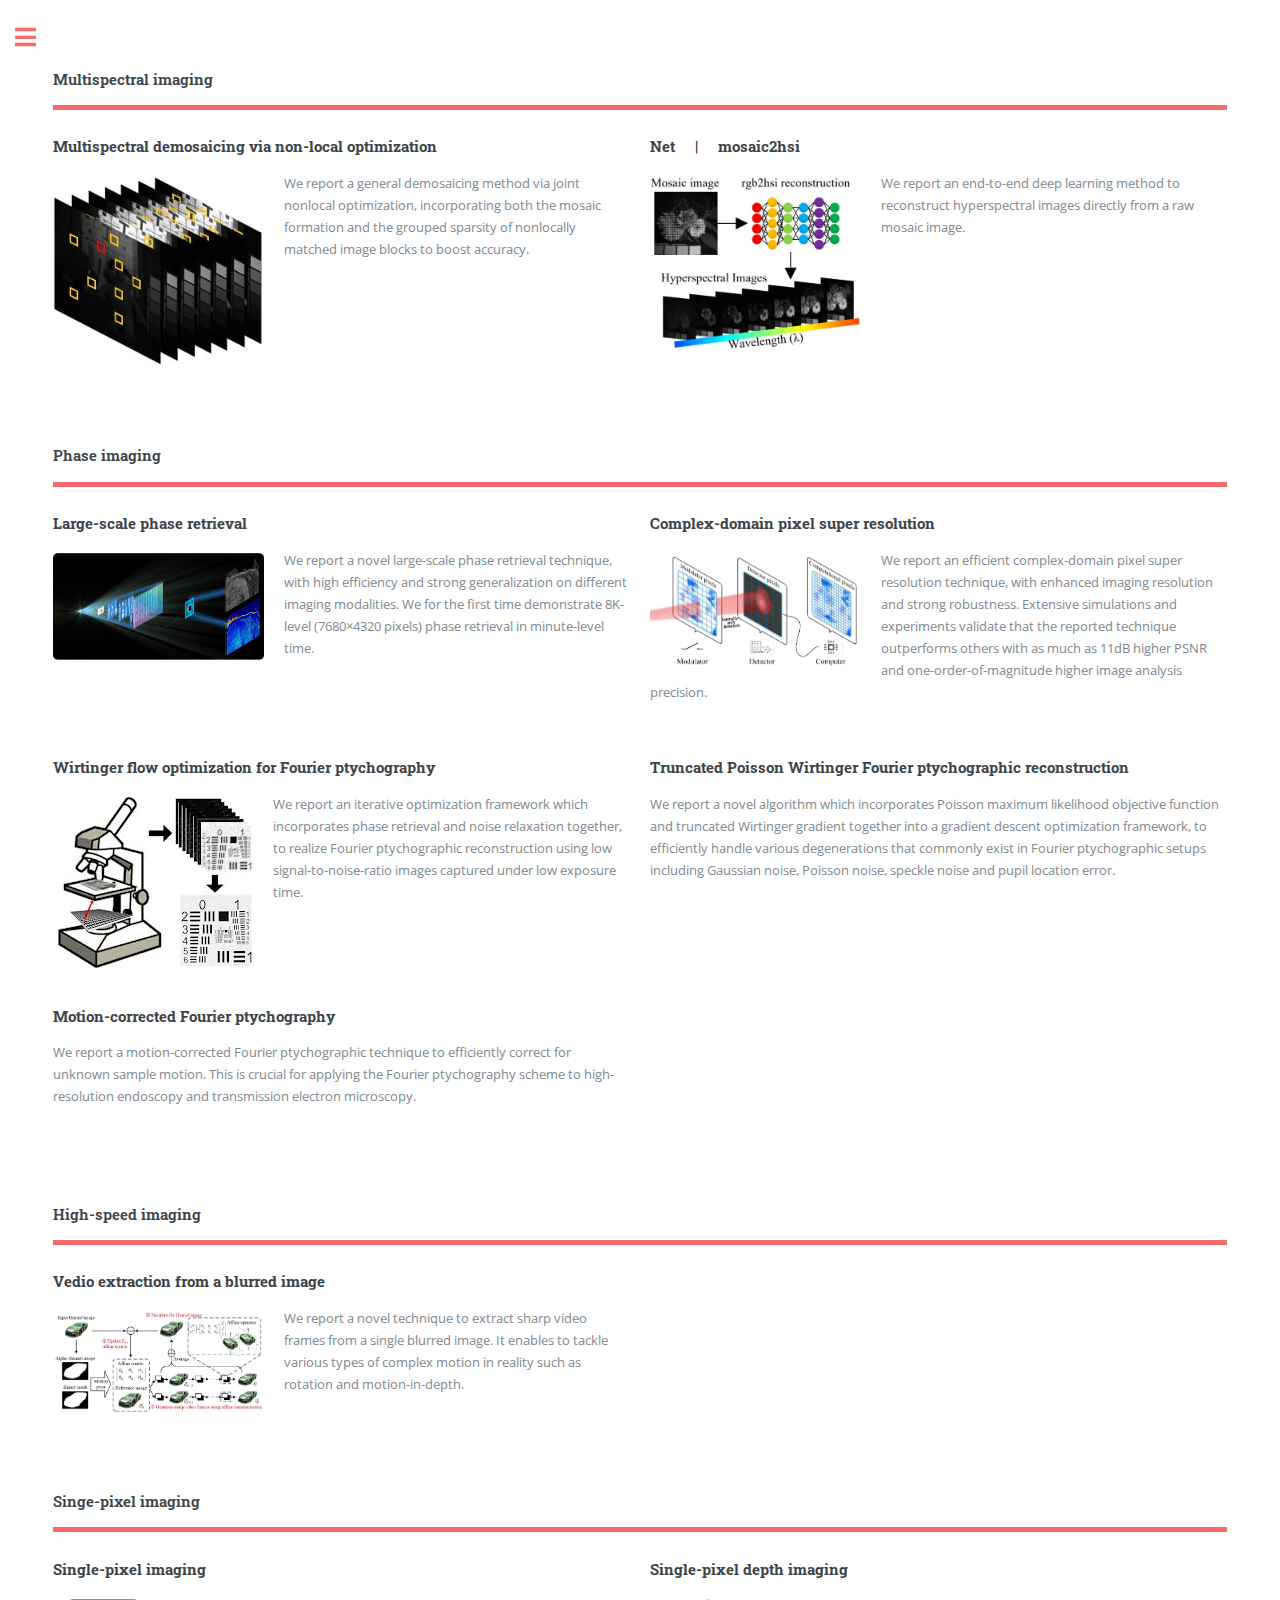
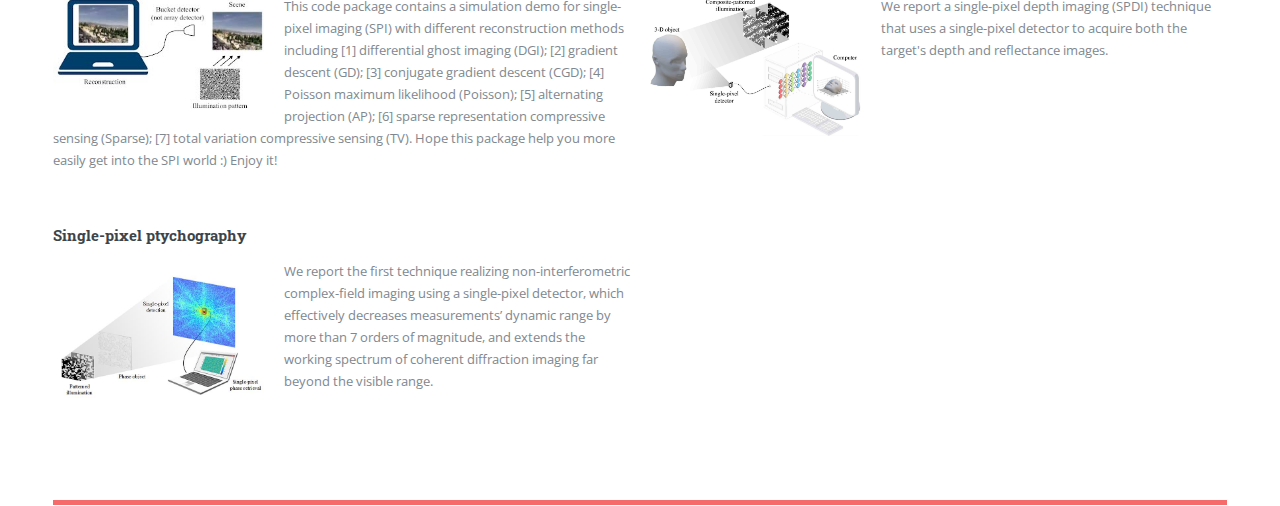
==== commit 3132cf66: "mcFP" ====
--- a/codes.html
+++ b/codes.html
@@ -81,7 +81,7 @@
 											</div>
 											<div class="col-6 col-12-medium">
 													<p>
-													<h4><a href="https://github.com/bianlab/mcFP">Truncated Poisson Wirtinger Fourier ptychographic reconstruction</a></h4>
+													<h4><a href="https://github.com/bianlab/mcFP">Motion-corrected Fourier ptychography</a></h4>
 													We report a motion-corrected Fourier ptychographic technique to efficiently correct for unknown sample motion. This is crucial for applying the Fourier ptychography scheme to high-resolution endoscopy and transmission electron microscopy.
 													</p>
 											</div>
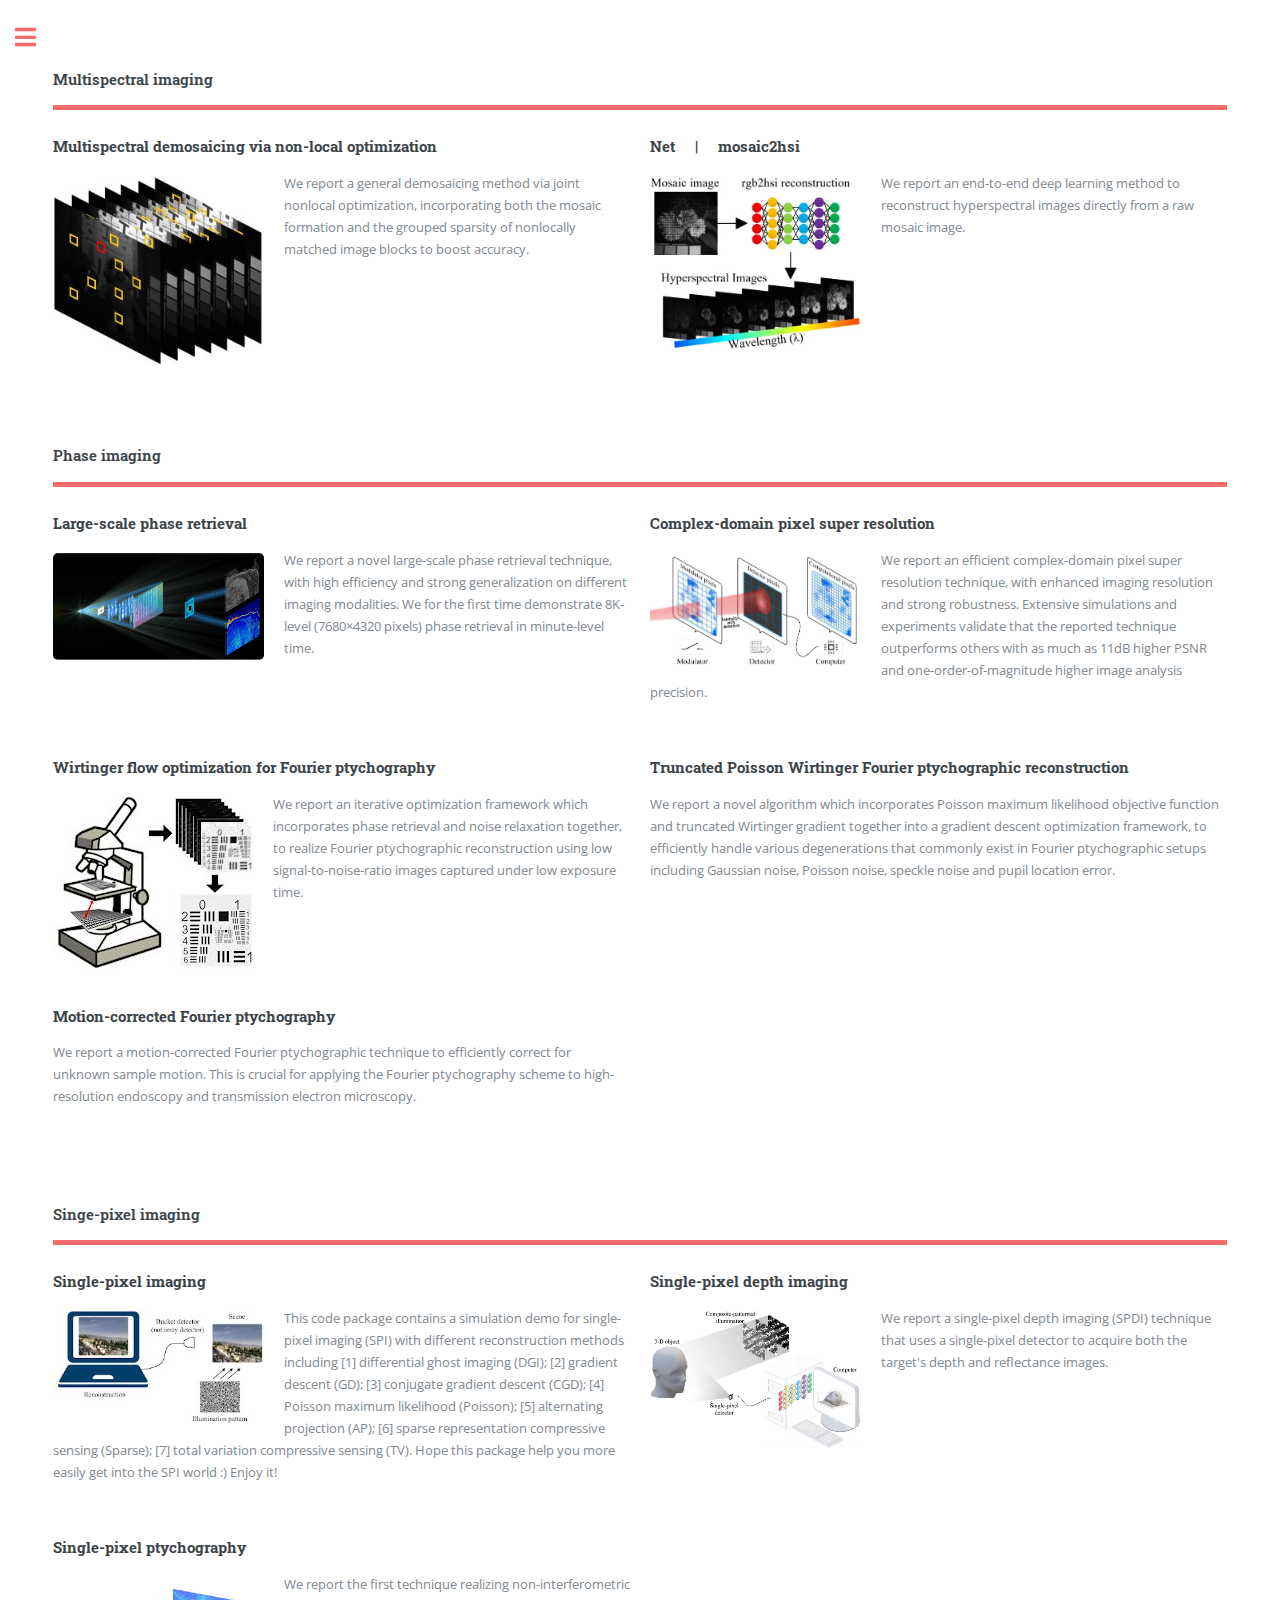
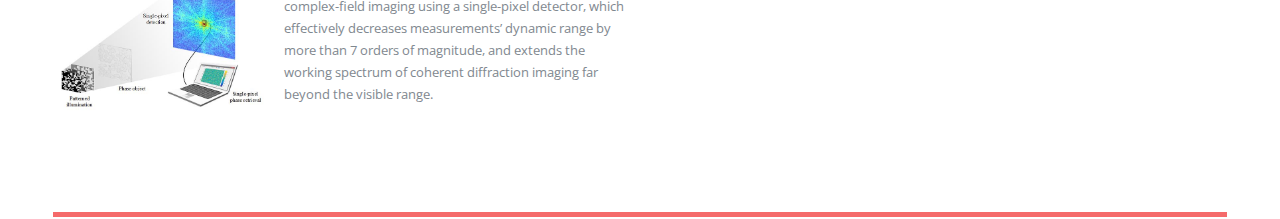
==== commit 815ed6e8: "Update codes.html" ====
--- a/codes.html
+++ b/codes.html
@@ -91,23 +91,7 @@
 							
 							
 							
-							<!-- Header -->
-								<header id="header">
-									<a class="logo"><strong>High-speed imaging</strong></a>
-								</header>		
-							
-							
-										<div class="row">
-											<div class="col-6 col-12-medium">
-													<p>
-													<h4><a href="https://github.com/bianlab/blur2video">Vedio extraction from a blurred image</a></h4>
-													<span class="image left"><img src="images/codes/blur2video.jpg" alt="" /></span>													
-													We report a novel technique to extract sharp video frames from a single blurred image. It enables to tackle various types of complex motion in reality such as rotation and motion-in-depth.
-													</p>
-											</div>
-											
-											
-										</div>				
+									
 										
 										
 										
@@ -200,6 +184,7 @@
 										</li>-->
 										<li><a href="publications.html">Publications</a></li>
 										<li><a href="codes.html">Codes</a></li>
+										<li><a href="data.html">Data</a></li>
 									</ul>
 								</nav>
 							
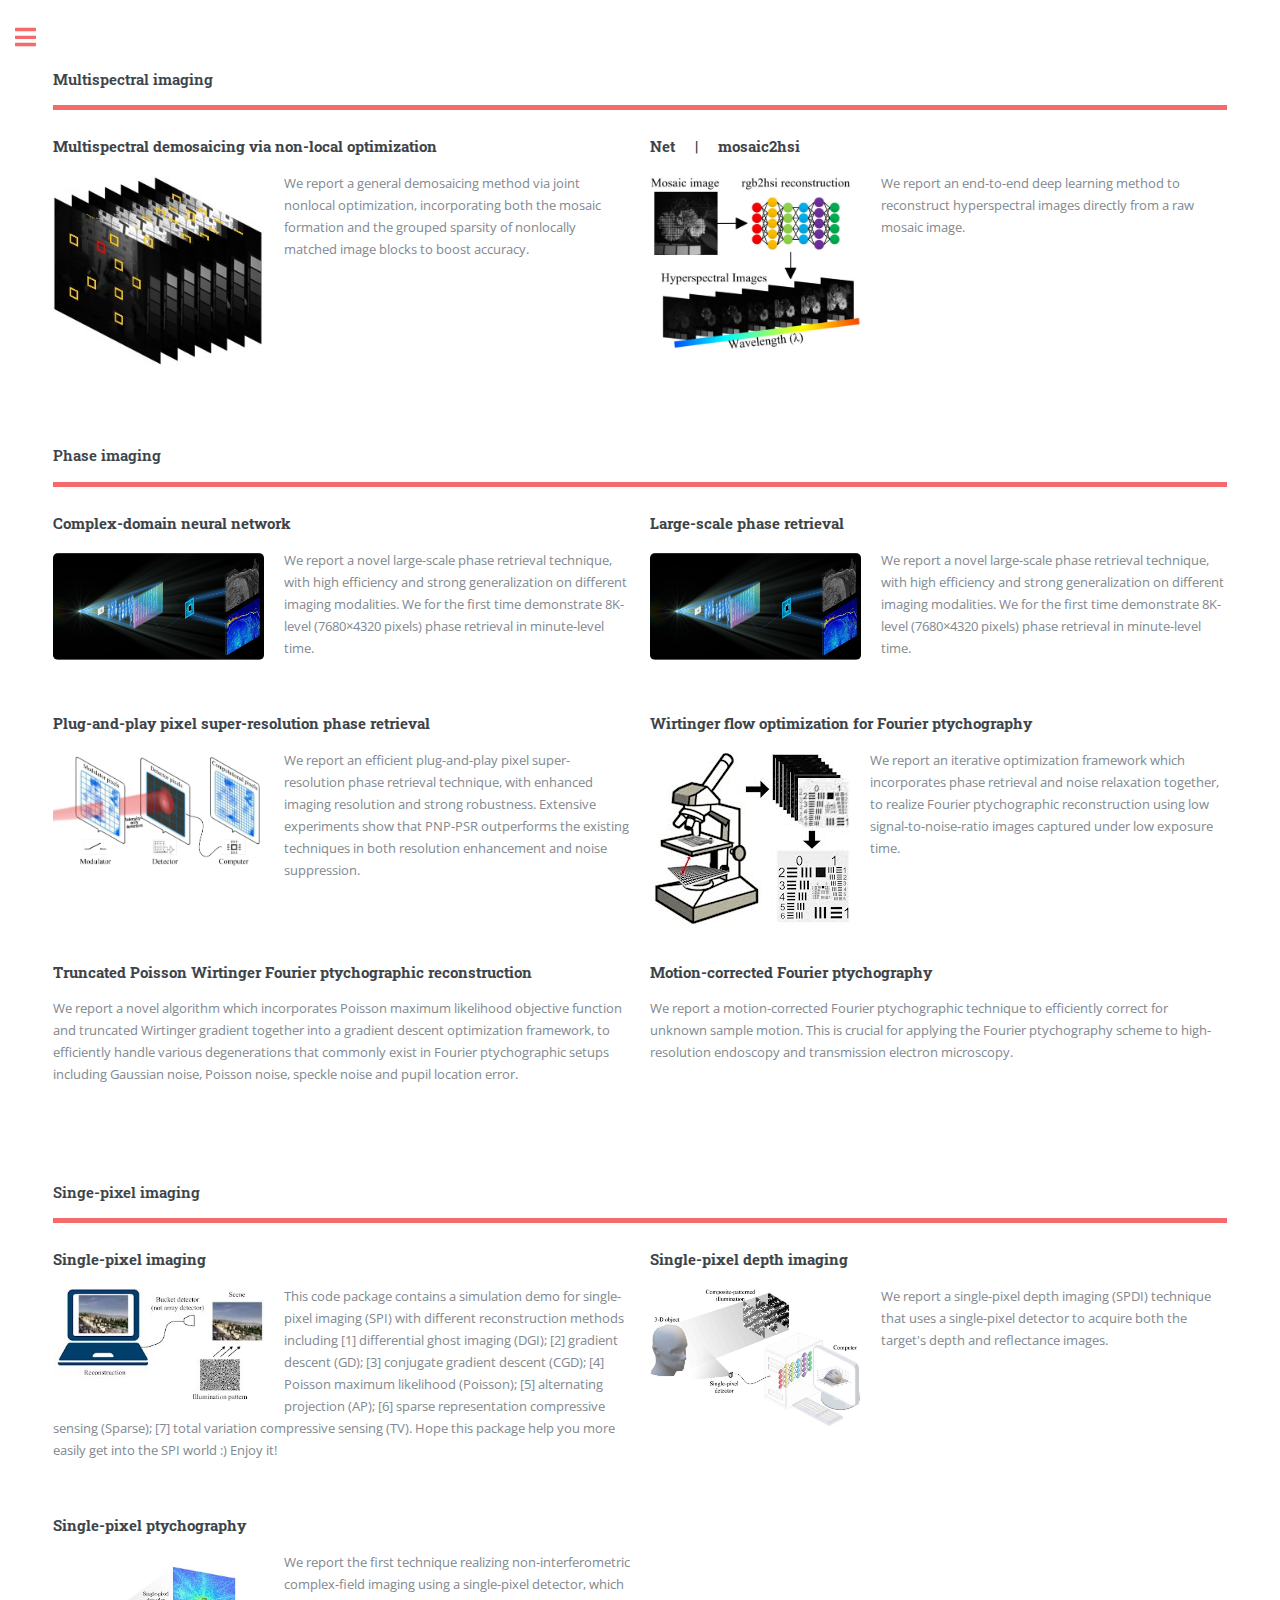
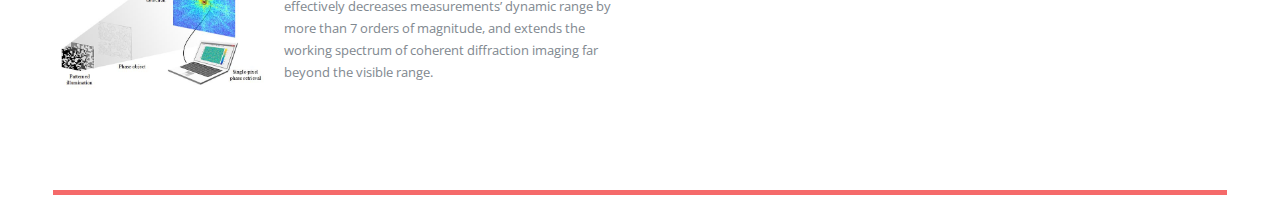
==== commit 1484e471: "pub" ====
--- a/codes.html
+++ b/codes.html
@@ -54,6 +54,13 @@
 										<div class="row">
 											<div class="col-6 col-12-medium">
 													<p>
+													<h4><a href="https://github.com/bianlab/holo-cdnet">Complex-domain neural network</a></h4>
+													<span class="image left"><img src="images/codes/LPR.png" alt="" /></span>													
+													We report a novel large-scale phase retrieval technique, with high efficiency and strong generalization on different imaging modalities. We for the first time demonstrate 8K-level (7680×4320 pixels) phase retrieval in minute-level time.
+													</p>
+											</div>
+											<div class="col-6 col-12-medium">
+													<p>
 													<h4><a href="https://github.com/bianlab/large-scale-phase-retrieval">Large-scale phase retrieval</a></h4>
 													<span class="image left"><img src="images/codes/LPR.png" alt="" /></span>													
 													We report a novel large-scale phase retrieval technique, with high efficiency and strong generalization on different imaging modalities. We for the first time demonstrate 8K-level (7680×4320 pixels) phase retrieval in minute-level time.
@@ -61,9 +68,9 @@
 											</div>
 											<div class="col-6 col-12-medium">
 													<p>
-													<h4><a href="https://github.com/bianlab/psr">Complex-domain pixel super resolution</a></h4>
+													<h4><a href="https://github.com/bianlab/psr">Plug-and-play pixel super-resolution phase retrieval</a></h4>
 													<span class="image left"><img src="images/codes/PSR.jpg" alt="" /></span>													
-													We report an efficient complex-domain pixel super resolution technique, with enhanced imaging resolution and strong robustness. Extensive simulations and experiments validate that the reported technique outperforms others with as much as 11dB higher PSNR and one-order-of-magnitude higher image analysis precision.
+													We report an efficient plug-and-play pixel super-resolution phase retrieval technique, with enhanced imaging resolution and strong robustness. Extensive experiments show that PNP-PSR outperforms the existing techniques in both resolution enhancement and noise suppression.
 													</p>
 											</div>
 											<div class="col-6 col-12-medium">
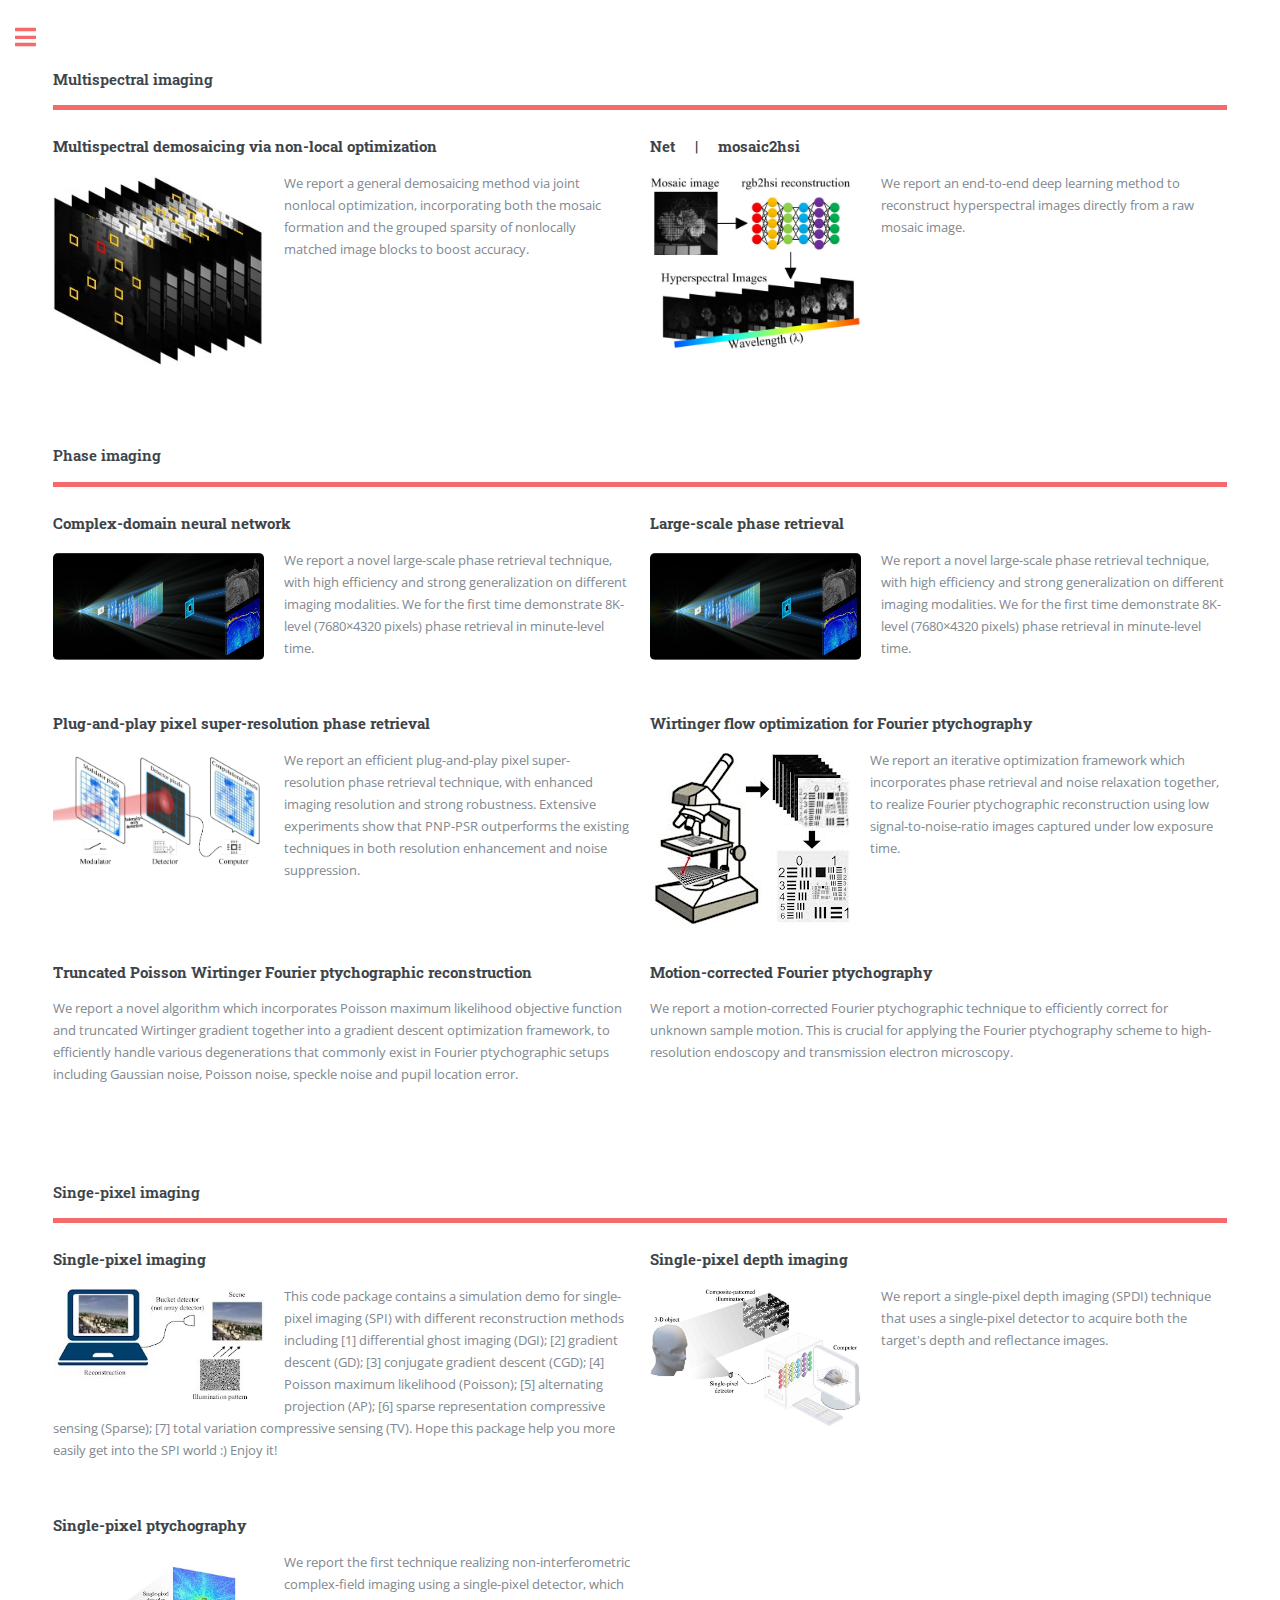
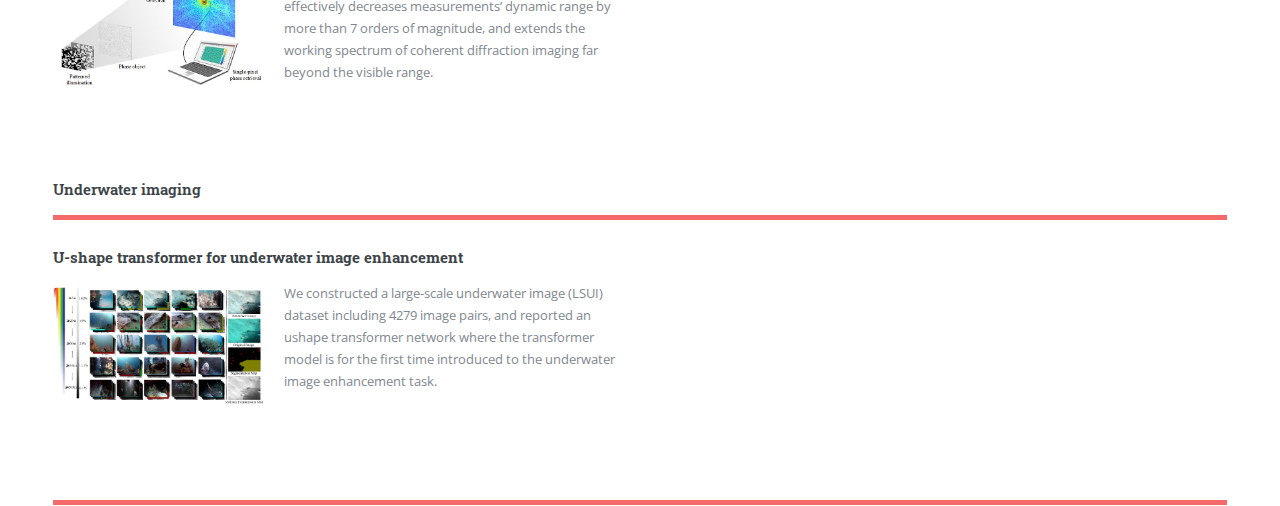
==== commit 514fff47: "underwater" ====
--- a/codes.html
+++ b/codes.html
@@ -142,6 +142,27 @@
 											</div>
 											
 										</div>
+										
+										
+										
+							<!-- Header -->
+								<header id="header">
+									<a class="logo"><strong>Underwater imaging</strong></a>
+								</header>		
+							
+							
+										<div class="row">
+											<div class="col-6 col-12-medium">
+													<p>
+													<h4><a href="https://github.com/LintaoPeng/U-shape_Transformer_for_Underwater_Image_Enhancement">U-shape transformer for underwater image enhancement</a></h4>
+													<span class="image left"><img src="images/codes/underwater-data.jpg" alt="" /></span>													
+													We constructed a large-scale underwater image (LSUI) dataset including 4279 image pairs, and reported an ushape transformer network where the transformer model is for the first time introduced to the underwater image enhancement task.
+													</p>
+											</div>
+											
+											
+										</div>									
+
 										
 										
 							<!-- Header -->
